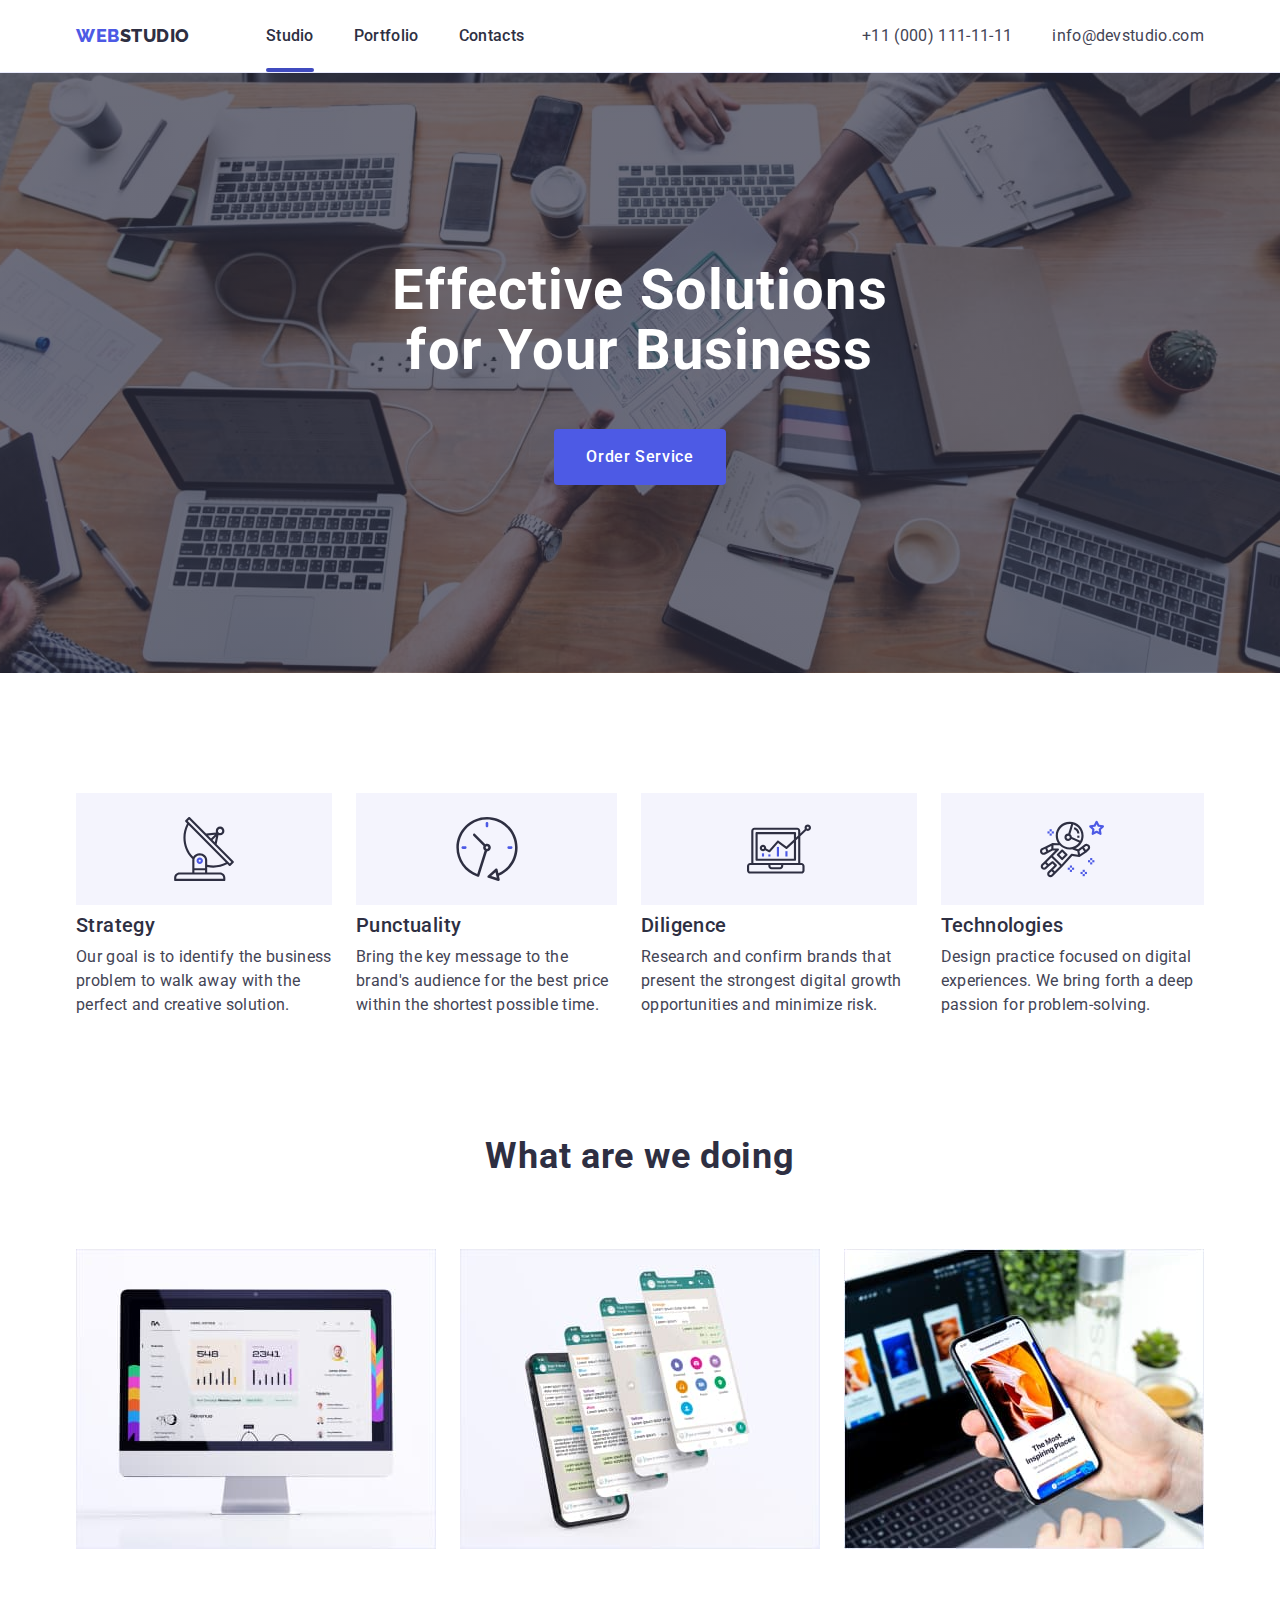
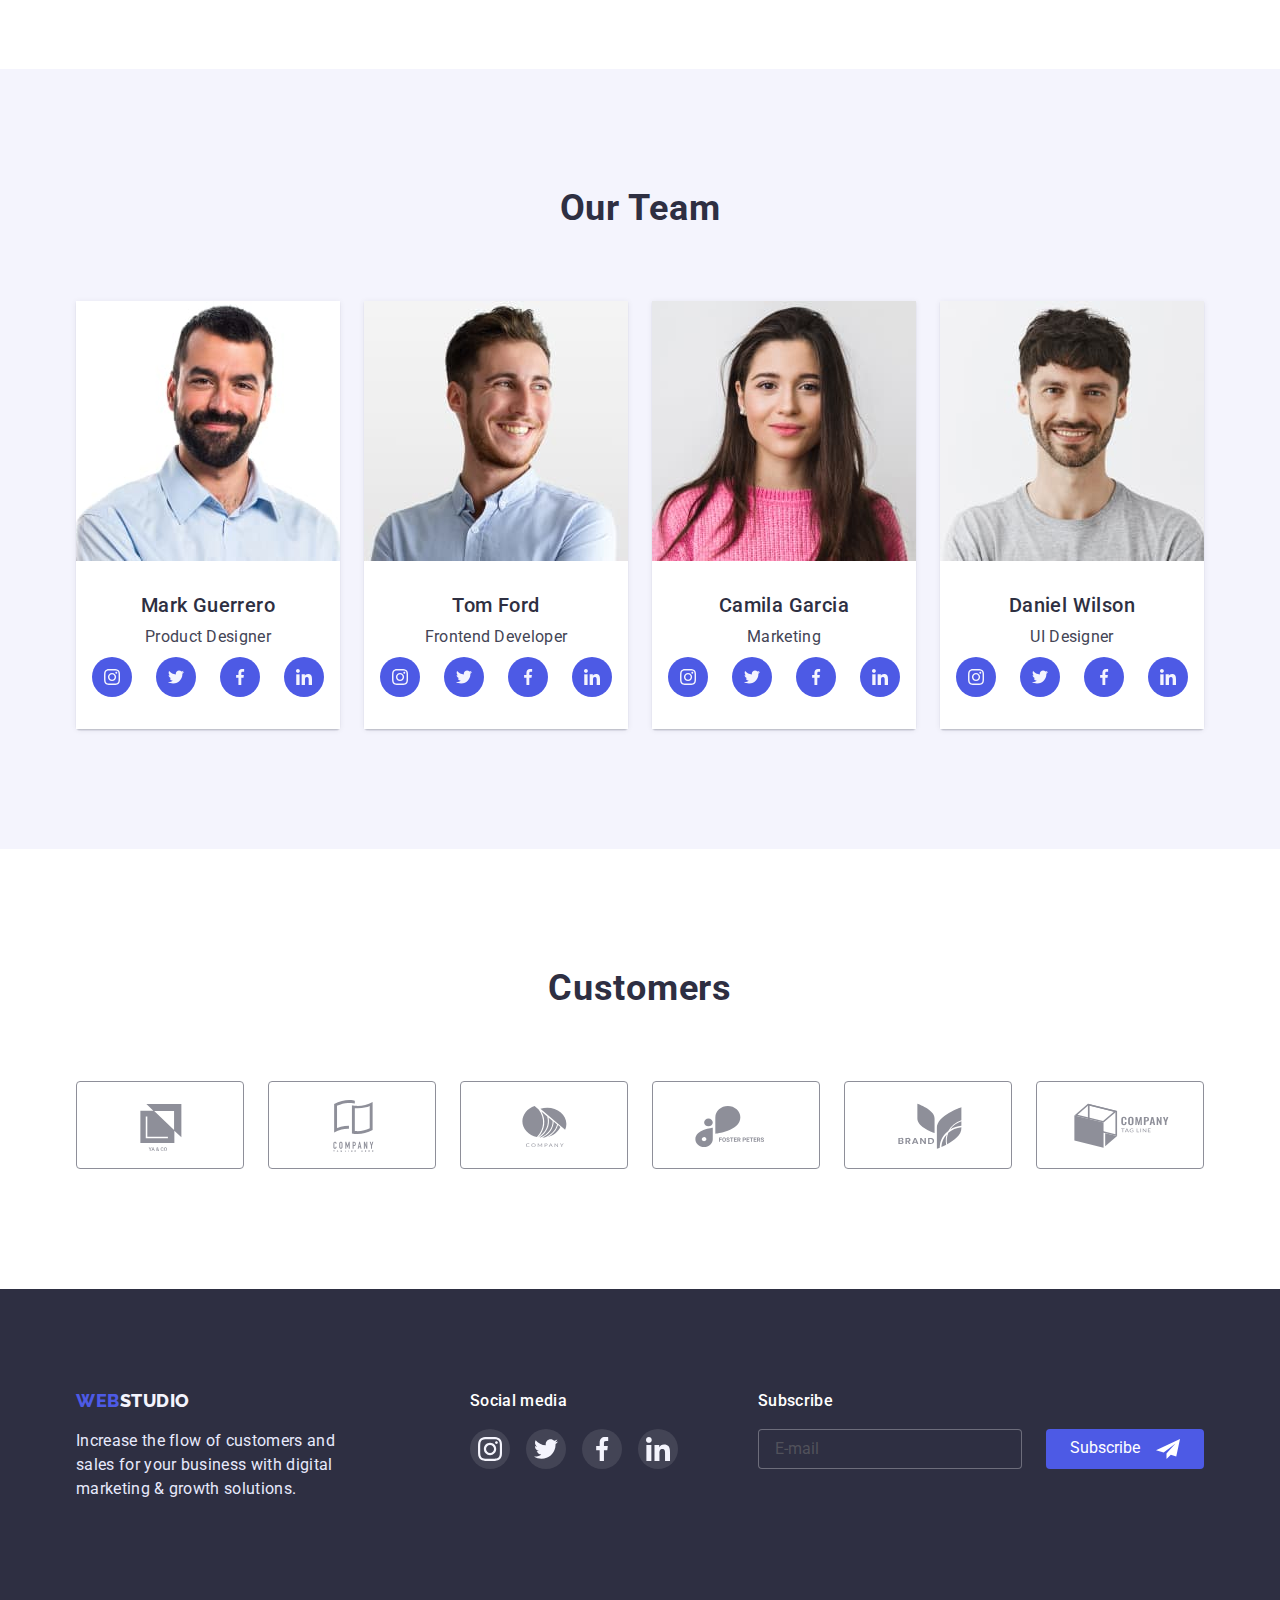
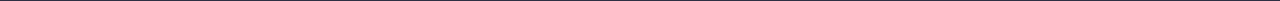
==== index.html @ 24d300fa "add all changes" ====
<!DOCTYPE html>
<html lang="en">
<head>
    <meta charset="UTF-8">
    <meta http-equiv="X-UA-Compatible" content="IE=edge">
    <meta name="viewport" content="width=device-width, initial-scale=1.0">
    <title>WebStudio</title>
    <link rel="preconnect" href="https://fonts.googleapis.com">
<link rel="preconnect" href="https://fonts.gstatic.com" crossorigin>
<link href="https://fonts.googleapis.com/css2?family=Raleway:wght@800&family=Roboto:wght@400;500;700;900&display=swap" rel="stylesheet">
<link rel="stylesheet" href="https://cdn.jsdelivr.net/npm/modern-normalize@1.1.0/modern-normalize.min.css">
<link rel="stylesheet" href="./css/style.css">

</head>
<body>
    <!-- HEADER -->
    <header class="header">
        <div class="container header-container">
            <nav class="header-nav">
                <a class="logo" href="#" target="_blank" 
                    rel="noopener noreferrer nofollow"><span class="web">WEB</span>STUDIO</a>
                <ul class="header-list list">
                    <li class="header-item">
                    <a class="header-link emphasis" href="#">Studio</a></li>
                    <li class="header-item">
                    <a class="header-link" href="./portfolio.html">Portfolio</a></li>
                <li class="header-item">
                    <a class="header-link" href="#">Contacts</a></li>
            </ul>
            </nav>
            <ul class="header-contacts">
                <li class="contacts-link"><a class="contacts" href="tel:+110001111111">+11 (000) 111-11-11</a></li>
                <li class="contacts-link"><a class="contacts" href="mailto:info@devstudio.com">info@devstudio.com</a></li>
            </ul>
        </div>
    </header>
    <!-- MAIN -->
    <main>
        <!-- SECTION 1 HERO-->
        <section class="hero studio" >
            <div class="container hero-container">
                <h1 class="hero-title">Effective Solutions for Your Business</h1>
                    <button data-modal-open class="hero-button" type="button"><span class="button-text">Order Service</span></button>
            </div>
        </section>
        <!-- SECTION 2 STRATEGY-->
        <section class="strategy studio">
            <div class="container strategy-container">
                <ul class="strategy-list list">
                    <li class="strategy-item">
                        <div class="strategy-icon">
                        <svg class="icon" width="64" height="64">
                            <use href="./images/symbol-defs.svg#icon-antenna"></use>
                        </svg>
                        </div>
                        <h3 class="strategy-title">Strategy</h3>
                        <p class="strategy-text">Our goal is to identify the business
                        problem to walk away with the perfect and creative solution.</p>
                    </li>
                    <li class="strategy-item">
                        <div class="strategy-icon">
                            <svg class="icon" width="64" height="64">
                                <use href="./images/symbol-defs.svg#icon-clock"></use>
                            </svg>
                            </div>
    
                        <h3 class="strategy-title">Punctuality</h3>
                        <p class="strategy-text">Bring the key message to the brand's audience for the best price within the shortest possible time.</p>
                    </li>
                    <li class="strategy-item">
                        <div class="strategy-icon">
                            <svg class="icon" width="64" height="64">
                                <use href="./images/symbol-defs.svg#icon-diagram"></use>
                            </svg>
                            </div>
    
                        <h3 class="strategy-title">Diligence</h3>
                        <p class="strategy-text">Research and confirm brands that present the strongest digital growth opportunities and minimize risk.</p>
                    </li>
                    <li class="strategy-item">
                        <div class="strategy-icon">
                            <svg class="icon" width="64" height="64">
                                <use href="./images/symbol-defs.svg#icon-astronaut"></use>
                            </svg>
                            </div>
    
                        <h3 class="strategy-title">Technologies</h3>
                        <p class="strategy-text">Design practice focused on digital experiences. We bring forth a deep passion for problem-solving.</p>
                    </li>
                </ul>
            </div>
        </section>
        <!-- SECTION 3 WORKS-->
        <!-- IMG - list 1, section 3, photo 1 = l1s3p1 -->
        <section class="works studio">
            <div class="container">
                <h2 class="works-title">What are we doing</h2>
                <ul class="works-list list">
                    <li class="works-item">
                        <img src="./images/l1s3p1.jpg" alt="photo" width="360" height="300">
                    </li>
                    <li class="works-item">
                        <img src="./images/l1s3p2.jpg" alt="photo" width="360" height="300">
                    </li>
                    <li class="works-item">
                        <img src="./images/l1s3p3.jpg" alt="photo" width="360" height="300">
                    </li>
                </ul>
            </div>
        </section>
        <!-- SECTION 4 TEAM-->
        <section class="team studio">
            <div class="container">
                <h2 class="team-title">Our Team</h2>
                <ul class="team-list list">
                    <li class="team-item">
                        <img src="./images/l1s4p1.jpg" alt="photo" width="264" height="260">
                        <div class="team-name">
                        <h3 class="team-subtitle">Mark Guerrero</h3>
                        <p class="team-text">Product Designer</p>
                        <ul class="team-soc-list list">
                            <li class="team-soc-item">
                                <a href="#" class="team-soc-link link">
                                    <svg class="team-soc-icon" width="16" height="16">
                                        <use href="./images/symbol-defs.svg#icon-instagram"></use>
                                    </svg>
                                </a>
                            </li>
                            <li class="team-soc-item">
                                <a href="#" class="team-soc-link link">
                                    <svg class="team-soc-icon" width="16" height="16">
                                        <use href="./images/symbol-defs.svg#icon-twitter"></use>
                                    </svg>
                                </a>
                            </li>
                            <li class="team-soc-item">
                                <a href="#" class="team-soc-link link">
                                    <svg class="team-soc-icon" width="16" height="16">
                                        <use href="./images/symbol-defs.svg#icon-facebook"></use>
                                    </svg>
                                </a>
                            </li>
                            <li class="team-soc-item">
                                <a href="#" class="team-soc-link link">
                                    <svg class="team-soc-icon" width="16" height="16">
                                        <use href="./images/symbol-defs.svg#icon-linkedin"></use>
                                    </svg>
                                </a>
                            </li>
                        </ul>
                    </div>
                    </li>
                    <li class="team-item">
                        <img src="./images/l1s4p2.jpg" alt="photo" width="264" height="260">
                        <div class="team-name">
                        <h3 class="team-subtitle">Tom Ford</h3>
                        <p class="team-text">Frontend Developer</p>
                        <ul class="team-soc-list list">
                            <li class="team-soc-item">
                                <a href="#" class="team-soc-link link">
                                    <svg class="team-soc-icon" width="16" height="16">
                                        <use href="./images/symbol-defs.svg#icon-instagram"></use>
                                    </svg>
                                </a>
                            </li>
                            <li class="team-soc-item">
                                <a href="#" class="team-soc-link link">
                                    <svg class="team-soc-icon" width="16" height="16">
                                        <use href="./images/symbol-defs.svg#icon-twitter"></use>
                                    </svg>
                                </a>
                            </li>
                            <li class="team-soc-item">
                                <a href="#" class="team-soc-link link">
                                    <svg class="team-soc-icon" width="16" height="16">
                                        <use href="./images/symbol-defs.svg#icon-facebook"></use>
                                    </svg>
                                </a>
                            </li>
                            <li class="team-soc-item">
                                <a href="#" class="team-soc-link link">
                                    <svg class="team-soc-icon" width="16" height="16">
                                        <use href="./images/symbol-defs.svg#icon-linkedin"></use>
                                    </svg>
                                </a>
                            </li>
                        </ul>
                    </div>
                    </li>
                    <li class="team-item">
                        <img src="./images/l1s4p3.jpg" alt="photo" width="264" height="260">
                        <div class="team-name">
                        <h3 class="team-subtitle">Camila Garcia</h3>
                        <p class="team-text">Marketing</p>
                        <ul class="team-soc-list list">
                            <li class="team-soc-item">
                                <a href="#" class="team-soc-link link">
                                    <svg class="team-soc-icon" width="16" height="16">
                                        <use href="./images/symbol-defs.svg#icon-instagram"></use>
                                    </svg>
                                </a>
                            </li>
                            <li class="team-soc-item">
                                <a href="#" class="team-soc-link link">
                                    <svg class="team-soc-icon" width="16" height="16">
                                        <use href="./images/symbol-defs.svg#icon-twitter"></use>
                                    </svg>
                                </a>
                            </li>
                            <li class="team-soc-item">
                                <a href="#" class="team-soc-link link">
                                    <svg class="team-soc-icon" width="16" height="16">
                                        <use href="./images/symbol-defs.svg#icon-facebook"></use>
                                    </svg>
                                </a>
                            </li>
                            <li class="team-soc-item">
                                <a href="#" class="team-soc-link link">
                                    <svg class="team-soc-icon" width="16" height="16">
                                        <use href="./images/symbol-defs.svg#icon-linkedin"></use>
                                    </svg>
                                </a>
                            </li>
                        </ul>
                    </div>
                    </li>
                    <li class="team-item">
                        <img src="./images/l1s4p4.jpg" alt="photo" width="264" height="260">
                        <div class="team-name">
                        <h3 class="team-subtitle">Daniel Wilson</h3>
                        <p class="team-text">UI Designer</p>
                        <ul class="team-soc-list list">
                            <li class="team-soc-item">
                                <a href="#" class="team-soc-link link">
                                    <svg class="team-soc-icon" width="16" height="16">
                                        <use href="./images/symbol-defs.svg#icon-instagram"></use>
                                    </svg>
                                </a>
                            </li>
                            <li class="team-soc-item">
                                <a href="#" class="team-soc-link link">
                                    <svg class="team-soc-icon" width="16" height="16">
                                        <use href="./images/symbol-defs.svg#icon-twitter"></use>
                                    </svg>
                                </a>
                            </li>
                            <li class="team-soc-item">
                                <a href="#" class="team-soc-link link">
                                    <svg class="team-soc-icon" width="16" height="16">
                                        <use href="./images/symbol-defs.svg#icon-facebook"></use>
                                    </svg>
                                </a>
                            </li>
                            <li class="team-soc-item">
                                <a href="#" class="team-soc-link link">
                                    <svg class="team-soc-icon" width="16" height="16">
                                        <use href="./images/symbol-defs.svg#icon-linkedin"></use>
                                    </svg>
                                </a>
                            </li>
                        </ul>
                    </div>
                    </li>
                </ul>
            </div>
        </section>
        <!-- SECTION 4 CUSTOMERS-->
        <section class="customers">
            <div class="container">
                <h2 class="customers-title">Customers</h2>
                <ul class="customers-list list">
                    <li class="customers-item">
                        <a class="customers-link" href="#">
                            <svg class="customers-icon" width="104" height="56">
                                <use href="./images/symbol-defs.svg#icon-Logo1"></use>
                            </svg>
                        </a>
                    </li>
                    <li class="customers-item">
                        <a class="customers-link" href="#">
                            <svg class="customers-icon" width="104" height="56">
                                <use href="./images/symbol-defs.svg#icon-Logo2"></use>
                            </svg>
                        </a>
                    </li>
                    <li class="customers-item">
                        <a class="customers-link" href="#">
                            <svg class="customers-icon" width="104" height="56">
                                <use href="./images/symbol-defs.svg#icon-Logo3"></use>
                            </svg>
                        </a>
                    </li>
                    <li class="customers-item">
                        <a class="customers-link" href="#">
                            <svg class="customers-icon" width="104" height="56">
                                <use href="./images/symbol-defs.svg#icon-Logo4"></use>
                            </svg>
                        </a>
                    </li>
                    <li class="customers-item">
                        <a class="customers-link" href="#">
                            <svg class="customers-icon" width="104" height="56">
                                <use href="./images/symbol-defs.svg#icon-Logo5"></use>
                            </svg>
                        </a>
                    </li>
                    <li class="customers-item">
                        <a class="customers-link" href="#">
                            <svg class="customers-icon" width="104" height="56">
                                <use href="./images/symbol-defs.svg#icon-Logo6"></use>
                            </svg>
                        </a>
                    </li>
                </ul>
            </div>
        </section>
    </main>
    <!-- FOOTER -->
    <footer class="footer">
        <div class="container footer-container">
            <div class=" footer-container-logo">
                <a class="footer-logo" href="#" target="_blank"><span class="web">WEB</span><span class="footer-studio">STUDIO</span></a>
                <p class="footer-text" >Increase the flow of customers and sales for your business with digital marketing & growth solutions.</p>
            </div>
            <div class=" footer-soc">
                <p class="footer-aftertitle">Social media</p>
                <ul class="footer-soc-list list">
                    <li class="footer-soc-item">
                        <a href="#" class="footer-soc-link link">
                            <svg class="footer-soc-icon" width="24" height="24">
                                <use href="./images/symbol-defs.svg#icon-instagram"></use>
                            </svg>
                        </a>
                    </li>
                    <li class="footer-soc-item">
                        <a href="#" class="footer-soc-link link">
                            <svg class="footer-soc-icon" width="24" height="24">
                                <use href="./images/symbol-defs.svg#icon-twitter"></use>
                            </svg>
                        </a>
                    </li>
                    <li class="footer-soc-item">
                        <a href="#" class="footer-soc-link link">
                            <svg class="footer-soc-icon" width="24" height="24">
                                <use href="./images/symbol-defs.svg#icon-facebook"></use>
                            </svg>
                        </a>
                    </li>
                    <li class="footer-soc-item">
                        <a href="#" class="footer-soc-link link">
                            <svg class="footer-soc-icon" width="24" height="24">
                                <use href="./images/symbol-defs.svg#icon-linkedin"></use>
                            </svg>
                        </a>
                    </li>
                </ul>
            </div>
            <div class="footer-subscribe">
                <p class="subscribe-aftertitle">Subscribe</p>
                <form class="footer-form">
                        <input 
                        type="subscribe"
                        class="input-subscribe" 
                        name="subscribe"
                        id="subscribe"
                        placeholder="E-mail"
                        aria-label="email"
                        required>
                        <button class="button-subscribe button" type="submit">Subscribe</button>    
                </form>
            </div>
        </div>
    </footer>
         <!-- MODAL WINDOW -->
    <div class="backdrop is-hidden" data-modal>
        <div class="modal">
            <button data-modal-close class="modal-button" type="button">
                    <svg class="modal-icon" width="8" height="8">
                        <use href="./images/symbol-defs.svg#icon-Vector"></use>
                    </svg>
            </button>
            <p class="modal-title">Leave your contacts and we will call you back</p>
            <form class="modal-form" action="#">
                <div class="modal-field">
                    <label class="label" for="name">Name</label>
                    <div class="modal-input-wrap">
                        <input 
                        type="name" 
                        class="modal-input" 
                        name="name"
                        id="name"
                        placeholder="Enter name"
                        required
                        >
                        <svg class="modal-input-icon" width="18" height="18">
                            <use href="./images/symbol-defs.svg#icon-person"></use>
                        </svg>
                    </div>
                </div>
                <div class="modal-field">
                    <label class="label" for="tel">Phone</label>
                    <div class="modal-input-wrap">
                        <input 
                        type="tel" 
                        class="modal-input" 
                        name="tel"
                        id="tel"
                        placeholder="Enter phone"
                        required
                        >
                        <svg class="modal-input-icon" width="18" height="24">
                            <use href="./images/symbol-defs.svg#icon-phone"></use>
                        </svg>
                    </div>
                </div>
                <div class="modal-field"> 
                    <label class="label" for="email">Email</label>
                    <div class="modal-input-wrap">
                        <input 
                        type="email" 
                        class="modal-input" 
                        name="email"
                        id="email"
                        placeholder="Enter email"
                        required
                        >
                        <svg class="modal-input-icon" width="18" height="24">
                            <use href="./images/symbol-defs.svg#icon-email"></use>
                        </svg>
                    </div>
                </div>
                <div class="modal-field">
                    <label class="label" for="comment">Comment</label>
                    <textarea 
                    name="comment" 
                    id="comment"
                    class="comment"
                    placeholder="Text input"></textarea>
                </div>
                <div class="modal-checkbox">
                    <input 
                    class="input-checkbox visually-hidden"
                    type="checkbox"
                    class="checkbox"
                    name="checkbox"
                    id="checkbox"
                    required
                    >
                    <label class="label-checkbox" for="checkbox">I accept the terms and conditions of the</label>
                    <a class="link-checkbox" href="#">Privacy Policy</a>
                </div>
                <div class="modal-submit">
                    <button type="submit" class="modal-submit-button button">Send</button>
                </div>
            </form>
        </div>
    </div>
    <script src="./js/modal.js"></script>
</body>
</html>
---- css/style.css ----
body {
    font-family: 'Roboto', sans-serif;
    color: #434455;
    background: #FFFFFF;
}
.visually-hidden {
    position: absolute;
    width: 1px;
    height: 1px;
    margin: -1px;
    border: 0;
    padding: 0;
    white-space: nowrap;
    clip-path: inset(100%);
    clip: rect(0 0 0 0);
    overflow: hidden;
}
.list {
    list-style: none;
}
:root {
    --main-title-color: #2E2F42;
    --main-text-color: #434455;
    --galery-button-color: #F4F4FD;
}
p,h1,h2,h3 {
    margin: 0;
}
ul {
    margin: 0;
    padding-left: 0;
}
address {
    font-style: normal;
}
button {
    cursor: pointer;
}
a {
    display: block;
}
img {
    display: block;
}
.container {
    width: 1158px;
    max-width: 1440px;
    padding-left: 15px;
    padding-right: 15px;
    margin: 0 auto;
}
.studio {
    padding-top: 120px;
    padding-bottom: 120px;
}
/* --------------------HEADER-------------------- */
  .header {
    border-bottom: 1px solid #E7E9FC;
}
.header-container {
    width: 1158px;
    display: flex;
    align-items: center;
}
.header-nav {
    display: flex;
}
.logo {
    font-family: 'Raleway', sans-serif;
    font-style: normal;
    font-weight: 800;
    font-size: 18px;
    line-height: 1.33;
    letter-spacing: 0.03em;
    color: #2E2F42;
    text-decoration: none;
    margin-right: 76px;
    padding-top: 24px;
    padding-bottom: 24px;
}
.web {
    color: #4D5AE5;
}
.header-list {
    display: flex;
    gap: 40px;
}
.header-item {
    font-weight: 500;
    font-size: 16px;
    line-height: 1.5;
    letter-spacing: 0.02em;
    color: #2E2F42;
}
.header-link {
    display: block;
    padding-top: 24px;
    padding-bottom: 24px;
    font-weight: 500;
    font-size: 16px;
    line-height: 1.5;
    letter-spacing: 0.02em;
    color: #2E2F42;
    text-decoration: none;
    transition-duration: 250ms;
    transition-timing-function: cubic-bezier(0.4, 0, 0.2, 1);
}
.header-link:hover,
.header-link:focus {
    color: #404BBF;
}
.emphasis {
    position: relative;
}
.emphasis::after {
    content: " ";
    position: absolute;
    left: 0;
    bottom: 0;
    width: 100%;
    height: 4px;
    pointer-events: none;
    border-radius: 2px;
    background-color: #404BBF;
}
.header-contacts {
    display: flex;
    margin-left: auto;
}
.contacts-link {
    list-style: none;
    text-decoration: none;
    transition-duration: 250ms;
    transition-timing-function: cubic-bezier(0.4, 0, 0.2, 1);
}
.contacts-link:not(:last-child) {
    margin-right: 40px;
}
.contacts {
    font-size: 16px;
    line-height: 1.5;
    letter-spacing: 0.02em;
    color: #434455;
    text-decoration: none;
}
.contacts:hover,
.contacts:focus {
    color: #404BBF;
}
/* --------------------HERO-------------------- */
.hero {
    max-width: 1440px;
    margin-left: auto;
    margin-right: auto;
    padding-top: 188px;
    padding-bottom: 188px;
    background-image: linear-gradient(
        to right,
        rgba(46, 47, 66, 0.7),
        rgba(46, 47, 66, 0.7)
        ),
        url(../images/hero-img.jpg);
    background-size: cover;
    background-repeat: no-repeat;
    background-position: center;
}
.hero-container {
    text-align: center;
}
.hero-title {
    font-size: 56px;
    line-height: 1.07;
    letter-spacing: 0.02em;
    color: #FFFFFF;
    margin-bottom: 48px;
    width: 496px;
    margin-left: auto;
    margin-right: auto;
}
.hero-button {
    font-family: inherit;
    background-color: #4D5AE5;
    cursor: pointer;
    padding: 16px 32px;
    border: none;
    border-radius: 4px;
}
.hero-button:hover,
.hero-button:focus {
    background: #404BBF;
}
.button-text {
    font-family: 'Roboto', sans-serif;
    font-weight: 500;
    font-size: 16px;
    line-height: 1.5;
    letter-spacing: 0.04em;
    color: #FFFFFF;
}
/* --------------------STRATEGY-------------------- */
.strategy {
}
.strategy-container {
    display: flex;
}
.strategy-list {
    display: flex;
    justify-content: center;
    gap: 24px;
}
.strategy-icon {
    display: flex;
    justify-content: center;
    align-items: center;
    height: 112px;
    margin-bottom: 8px;
    background-color: var(--galery-button-color);
}
.strategy-title {
    font-weight: 500;
    font-size: 20px;
    line-height: 1.2;
    letter-spacing: 0.02em;
    color: var(--main-title-color);
}
.strategy-text {
    font-size: 16px;
    line-height: 1.5;
    letter-spacing: 0.02em;
    color: var(--main-text-color);
    margin-top: 8px;
}
/* --------------------WORKS-------------------- */
.works {
    padding-top: 0;
    padding-bottom: 120px;
}
.works-title {
    font-size: 36px;
    line-height: 1.11;
    letter-spacing: 0.02em;
    color: var(--main-title-color);
    text-align: center;
    margin-bottom: 72px;
}
.works-list {
    display: flex;
    justify-content: center;
    gap: 24px;
}
.works-item {
}
/* --------------------TEAM-------------------- */
.team {
    padding-top: 120px;
    padding-bottom: 120px;
    background: #F4F4FD;
}
.team-title {
    font-size: 36px;
    line-height: 1.11;
    letter-spacing: 0.02em;
    text-transform: capitalize;
    color: var(--main-title-color);
    text-align: center;
    margin-bottom: 72px;
}
.team-list {
    display: flex;
    justify-content: center;
    gap: 24px;
}
.team-item {
    border-radius: 0px 0px 4px 4px;
    box-shadow: 0px 1px 6px rgba(46, 47, 66, 0.08),
     0px 1px 1px rgba(46, 47, 66, 0.16),
      0px 2px 1px rgba(46, 47, 66, 0.08);
}
.team-subtitle {
    font-weight: 500;
    font-size: 20px;
    line-height: 1.2;
    letter-spacing: 0.02em;
    margin-bottom: 8px;
    color: var(--main-title-color);
}
.team-text {
    font-size: 16px;
    line-height: 1.5;
    letter-spacing: 0.02em;
    color: var(--main-text-color);
    margin-bottom: 8px;
}
.team-name {
    text-align: center;
    padding-top: 32px;
    padding-bottom: 32px;
    background: #FFFFFF;
}
.team-soc-list {
    display: flex;
    justify-content: center;
    gap: 24px;
}
.team-soc-item {
    width: 40px;
    height: 40px;
}
.team-soc-link {
    width: 100%;
    height: 100%;
    border-radius: 50%;
    display: flex;
    justify-content: center;
    align-items: center;
    background: #4D5AE5;
    transition-duration: 250ms;
    transition-timing-function: cubic-bezier(0.4, 0, 0.2, 1);
}
.team-soc-link:hover,
.team-soc-link:focus {
    background-color: #404BBF;
}
.team-soc-icon {
    fill: #F4F4FD;
}
/* --------------------CUSTOMERS-------------------- */
.customers {
    padding-top: 120px;
    padding-bottom: 120px;
}
.customers-title {
    font-weight: 700;
    font-size: 36px;
    line-height: 1.11;
    text-align: center;
    letter-spacing: 0.02em;
    text-transform: capitalize;
    margin-bottom: 72px;
    color: var(--main-title-color);
}
.customers-list {
    display: flex;
    gap: 24px;
}
.customers-item {
    width: 168px;
    height: 88px;
    border-radius: 4px;
    border: 1px solid #8E8F99;
}
.customers-item:hover,
.customers-item:focus {
    border-color: #404BBF;
}
.customers-link {
    display: flex;
    justify-content: center;
    align-items: center;
    width: 100%;
    height: 100%;
    fill: #8E8F99;
    transition-duration: 250ms;
    transition-timing-function: cubic-bezier(0.4, 0, 0.2, 1);
}
.customers-link:hover,
.customers-link:focus {
    fill: #404BBF;
}
.customers-icon {
}
/* --------------------GALERY-------------------- */
.galery {
    padding-top: 96px;
    padding-bottom: 120px;
}
.galery-list-button {
    display: flex;
    justify-content: center;
    width: 1128px;
    gap: 24px;
    margin-bottom: 72px;
}
.galery-button {
    background: var(--galery-button-color);
    cursor: pointer;
    border: none;
    border-radius: 4px;
    border: 1px solid #E7E9FC;
}
.galery-button {
    font-family: inherit;
    font-weight: 500;
    font-size: 16px;
    line-height: 1.5;
    letter-spacing: 0.04em;
    padding: 12px 24px;
    color: #4D5AE5;
}
.galery-button:focus,
.galery-button:hover {
    color: #FFFFFF;
    background-color: #404BBF;
}
.galery-button:hover,
.galery-button:focus {
    box-shadow: 0px 3px 1px rgba(0, 0, 0, 0.1),
     0px 2px 1px rgba(0, 0, 0, 0.08),
      0px 2px 2px rgba(0, 0, 0, 0.12);
}
.galery-list-img {
    display: flex;
    flex-wrap: wrap;
    gap: 48px 24px;
}
.galery-list-img .galery-item {
    width: 360px;
}
.galery-item:hover .galery-cover-text{
transform: translateY(0);
}
.galery-cover-wrap {
    position: relative;
    overflow: hidden;
}
.galery-cover-text {   
    position: absolute;
    top: 0;
    padding: 32px;
    font-size: 16px;
    line-height: 1.5;
    font-weight: 400;
    letter-spacing: 0.02em;
    height: 100%;
    color: #F4F4FD;
    background-color: #4D5AE5;
    transform: translateY(100%);
    transition: 250ms cubic-bezier(0.4, 0, 0.2, 1);
}
.galery-title {
    font-weight: 500;
    font-size: 20px;
    line-height: 1.2;
    letter-spacing: 0.02em;
    margin-bottom: 8px;
    color: var(--main-title-color);
}
.our-services{
    background: #FFFFFF;
    padding-top: 32px;
    padding-bottom: 32px;
    padding-left: 16px;
    border: 1px solid #E7E9FC;
}
.galery-text {
    font-size: 16px;
    line-height: 1.5;
    letter-spacing: 0.02em;
    color: var(--main-text-color);
}
.galery-link {
    text-decoration: none;
}
.galery-link:hover,
.galery-link:focus {
    box-shadow: 0px 1px 6px rgba(46, 47, 66, 0.08);
}
/* --------------------FOOTER-------------------- */
.footer {
    padding-top: 100px;
    padding-bottom: 100px;
    background-color: #2E2F42;
    gap: 120px;
}
.footer-container {
    display: flex;
}
.footer-container-logo {
    display: block;
    width: 584px;
    margin-right: 100px;
    padding-left: 0;
}
.footer-soc {
    margin-right: 80px;
    display: block;
    justify-content: start;
}
.footer-logo {
    font-family: 'Raleway', sans-serif;
    font-style: normal;
    font-weight: 800;
    font-size: 18px;
    line-height: 1.33;
    letter-spacing: 0.03em;
    color: #2E2F42;
    text-decoration: none;
    margin-bottom: 16px;
}
.footer-studio {
    color: #F4F4FD;
}
.footer-text {
    font-size: 16px;
    line-height: 1.5;
    letter-spacing: 0.02em;
    color: #E7E9FC;
    width: 264px;
}
.footer-subscribe {
}
.footer-aftertitle {
    font-weight: 500;
    font-size: 16px;
    line-height: 1.5;
    letter-spacing: 0.02em;
    margin-bottom: 16px;
    color: #FFFFFF;
}
.footer-soc-list {
    display: flex;
    gap: 16px;
}
.footer-soc-item {
    width: 40px;
    height: 40px;
}
.footer-soc-link {
    width: 100%;
    height: 100%;
    border-radius: 50%;
    display: flex;
    justify-content: center;
    align-items: center;
    margin-right: 80px;
    background:  rgba(255, 255, 255, 0.1);
    transition-duration: 250ms;
    transition-timing-function: cubic-bezier(0.4, 0, 0.2, 1);
}
.footer-soc-link:hover,
.footer-soc-link:focus {
    background-color: #31D0AA;
}
.footer-soc-icon {
    fill: #F4F4FD;
}
.subscribe-aftertitle {
    font-weight: 500;
    font-size: 16px;
    line-height: 1.5;
    letter-spacing: 0.02em;
    margin-bottom: 16px;
    color: #FFFFFF;
}
.footer-form{
    display: flex;
}
.label-subscribe {
}
.input-subscribe {
    border: 1px solid rgba(255, 255, 255, 0.3);
    /* filter: drop-shadow(0px 4px 4px rgba(0, 0, 0, 0.15)); */
    border-radius: 4px;
    background: #2E2F42;
    margin-right: 24px;
    width: 264px;
    height: 40px;
    padding-left: 16px;
    color: rgba(255, 255, 255, 0.6);
}
.button-subscribe {
    font-family: inherit;
    display: flex;
    align-items: center;
    color: #FFFFFF;
    background: #4D5AE5;
    border-radius: 4px;
    padding: 8px 24px;
    gap: 16px;
    border: none;
}
.button-subscribe::after {
    display: block;
    content: "";
    width: 24px;
    height: 24px;
    background-image: url(../images/footer-svg.svg);
    background-repeat: no-repeat;
    background-position: center;
    background-size: contain;
}
.button-subscribe:hover,
.button-subscribe:focus {
    background: #404BBF;
}
/* --------------------MODAL WONDOW-------------------- */
.backdrop {
    position: fixed;
    left: 0;
    top: 0;
    width: 100%;
    height: 100%;
    background: rgba(46, 47, 66, 0.4);
    opacity: 1;
    visibility: 250ms cubic-bezier(0.4, 0, 0.2, 1);
    transition: 250ms cubic-bezier(0.4, 0, 0.2, 1);
}
.backdrop.is-hidden {
    opacity: 0;
    pointer-events: none;
    visibility: hidden;
}
.modal {
    position: absolute;
    width: 408px;
    min-height: 576px;
    top: 50%;
    left: 50%;
    background: #FCFCFC;
    transform: translate(-50%, -50%);
    box-shadow: 0px 1px 1px rgba(0, 0, 0, 0.14), 0px 1px 3px rgba(0, 0, 0, 0.12), 0px 2px 1px rgba(0, 0, 0, 0.2);
    border-radius: 4px;
    padding-top: 72px;
    padding-right: 24px;
    padding-left: 24px;
    padding-bottom: 24px;
}
.modal-button {
    position: absolute;
    width: 24px;
    height: 24px;
    top: 24px;
    right: 24px;
    border-radius: 50%;
    border: 1px solid #8E8F99;
    display: flex;
    justify-content: center;
    align-items: center;
}
.modal-button:hover {
    background-color: #404BBF;
}
.modal-button:hover .modal-icon {
    fill: #FFFFFF;
}
.modal-icon {
}
.modal-title {
    /* margin-top: 24px; */
    margin-bottom: 16px;
    font-weight: 500;
    font-size: 16px;
    line-height: 1.5;
    text-align: center;
    letter-spacing: 0.02em;
    color: #2E2F42;
}
.modal-field {
    margin-bottom: 8px;
}
.label {
    font-weight: 400;
    font-size: 12px;
    line-height: 1.17;
    letter-spacing: 0.04em;
    color: #8E8F99;
}
.modal-input-wrap {
    position: relative;
}
.modal-input {
    width: 100%;
    height: 40px;
    border: 1px solid rgba(33, 33, 33, 0.2);
    border-radius: 4px;
    background: transparent;
    color: #000000;
    padding-left: 38px;
    transition-duration: 250ms;
    transition-timing-function: cubic-bezier(0.4, 0, 0.2, 1);
}
::placeholder {
    color: rgba(117, 117, 117, 0.5);
}
.modal-input:focus {
outline: 1px solid #404BBF;
border: none;
}
.modal-input:focus + .modal-input-icon {
    fill: #404BBF;
}
.modal-input-icon {
    position: absolute;
    left: 16px;
    top: 50%;
    transform: translateY(-50%);
    transition-duration: 250ms;
    transition-timing-function: cubic-bezier(0.4, 0, 0.2, 1);
}
.comment {
    width: 100%;
    height: 120px;
    border: 1px solid rgba(33, 33, 33, 0.2);
    border-radius: 4px;
    color: #000000;
    padding-top: 8px;
    padding-bottom: 8px;
    padding-left: 16px;
    padding-right: 16px;
    transition-duration: 250ms;
    transition-timing-function: cubic-bezier(0.4, 0, 0.2, 1);
    resize: none;
}
.modal-checkbox {
    display: flex;
    align-items: center;
    margin-bottom: 24px;
}
.label-checkbox {
    font-weight: 400;
    font-size: 12px;
    line-height: 1.17;
    letter-spacing: 0.04em;
    color: #757575;
    display: flex;
    margin-right: 8px;
}
.label-checkbox::before {
    content: "";
    width: 16px;
    height: 16px;
    border: 1.25px solid #2E2F42;
    border-radius: 2px;
    margin-right: 8px;
}
.input-checkbox:checked + .label-checkbox::before {
    background-color: #404BBF;
    border: none;
    background-image: url(../images/Vector.svg);
    background-repeat: no-repeat;
    background-position: center;
}
.input-checkbox:focus + .label-checkbox::before {
    border-color: #404BBF;
}
.link-checkbox {
    font-weight: 400;
    font-size: 12px;
    line-height: 1.17;
    letter-spacing: 0.04em;
    color: #4D5AE5;
    /* text-decoration: underline */
}
.modal-submit {
    display: flex;
    justify-content: center;
}
.modal-submit-button {
    font-family: inherit;
    cursor: pointer;
    padding: 16px 32px;
    font-weight: 500;
    font-size: 16px;
    line-height: 24px;
    color: #FFFFFF;
    background: #4D5AE5;
    border: none;
    border-radius: 4px;
    width: 169px;
    height: 56px;
    left: 635px;
    top: 584px;
    box-shadow: 0px 4px 4px rgba(0, 0, 0, 0.15);
    transition-duration: 250ms;
    transition-timing-function: cubic-bezier(0.4, 0, 0.2, 1);
}
.modal-submit-button:hover,
.modal-submit-button:focus {
    background: #404BBF;
}
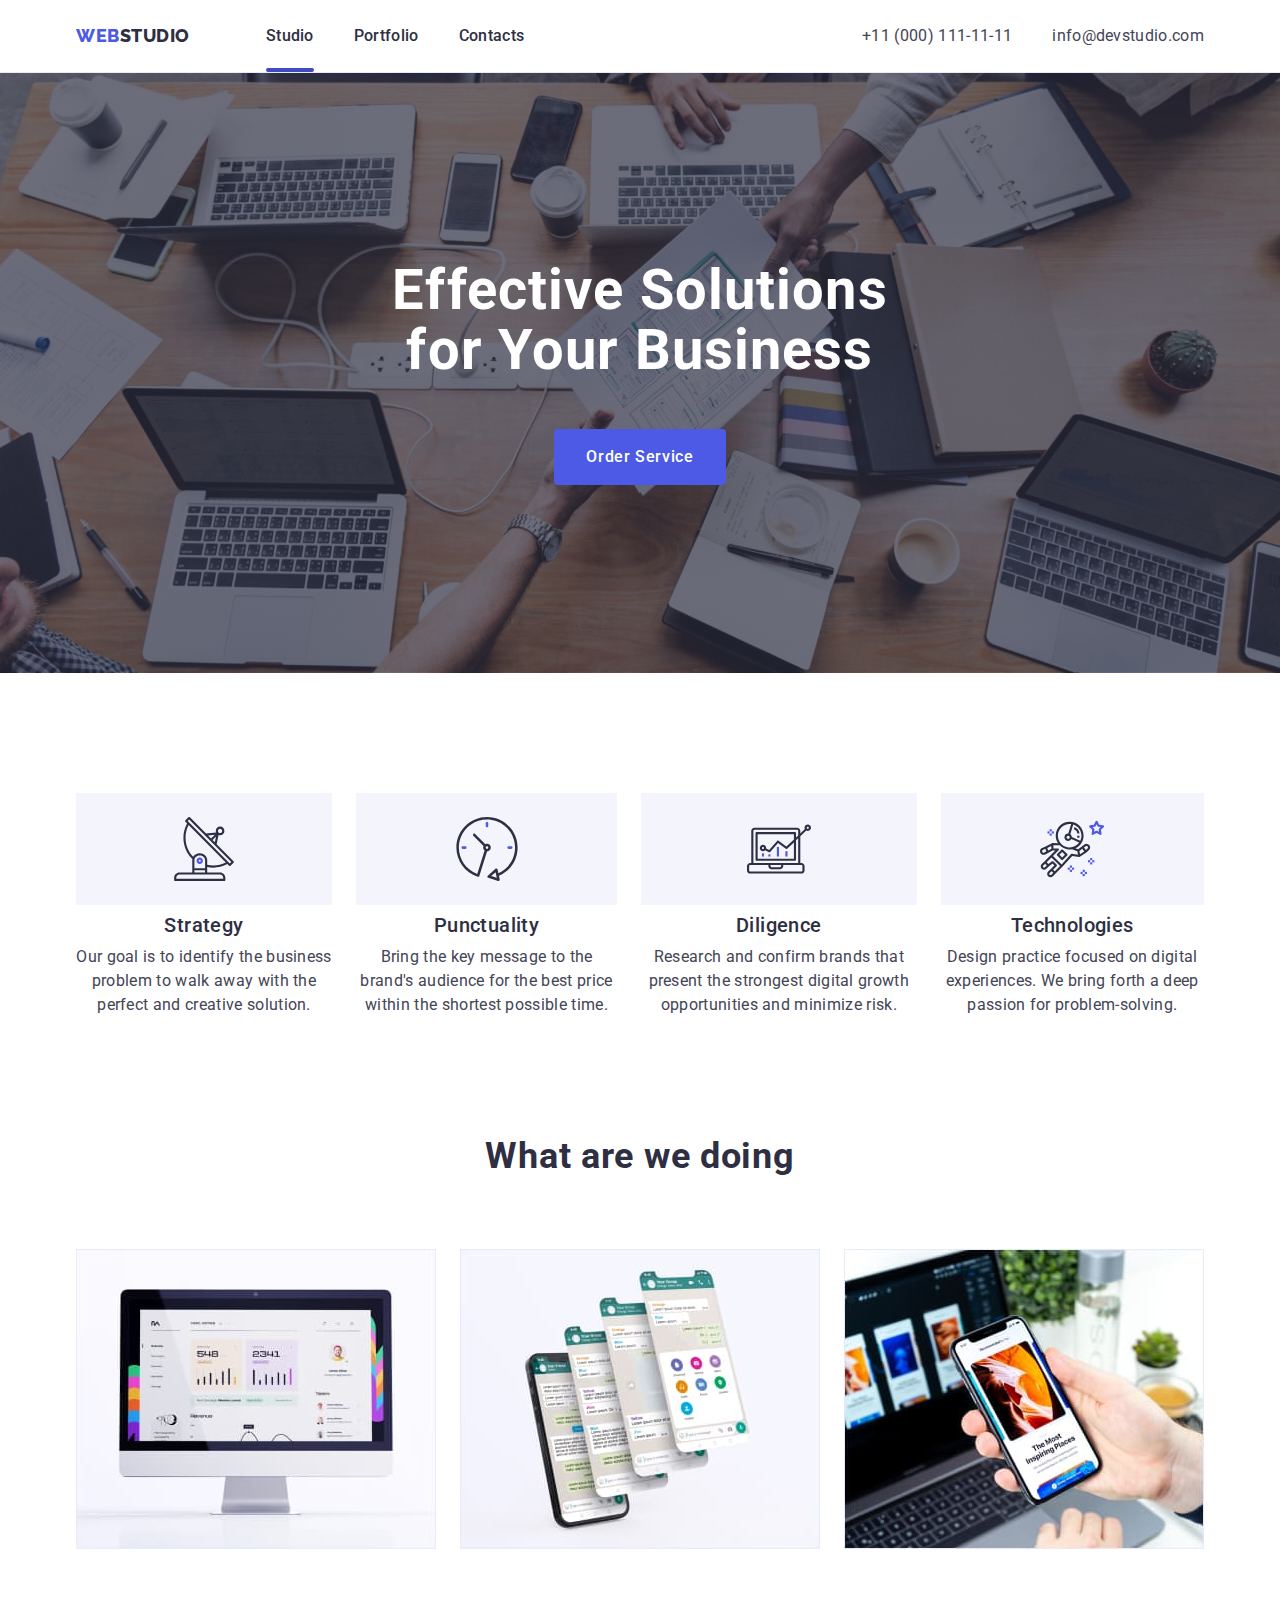
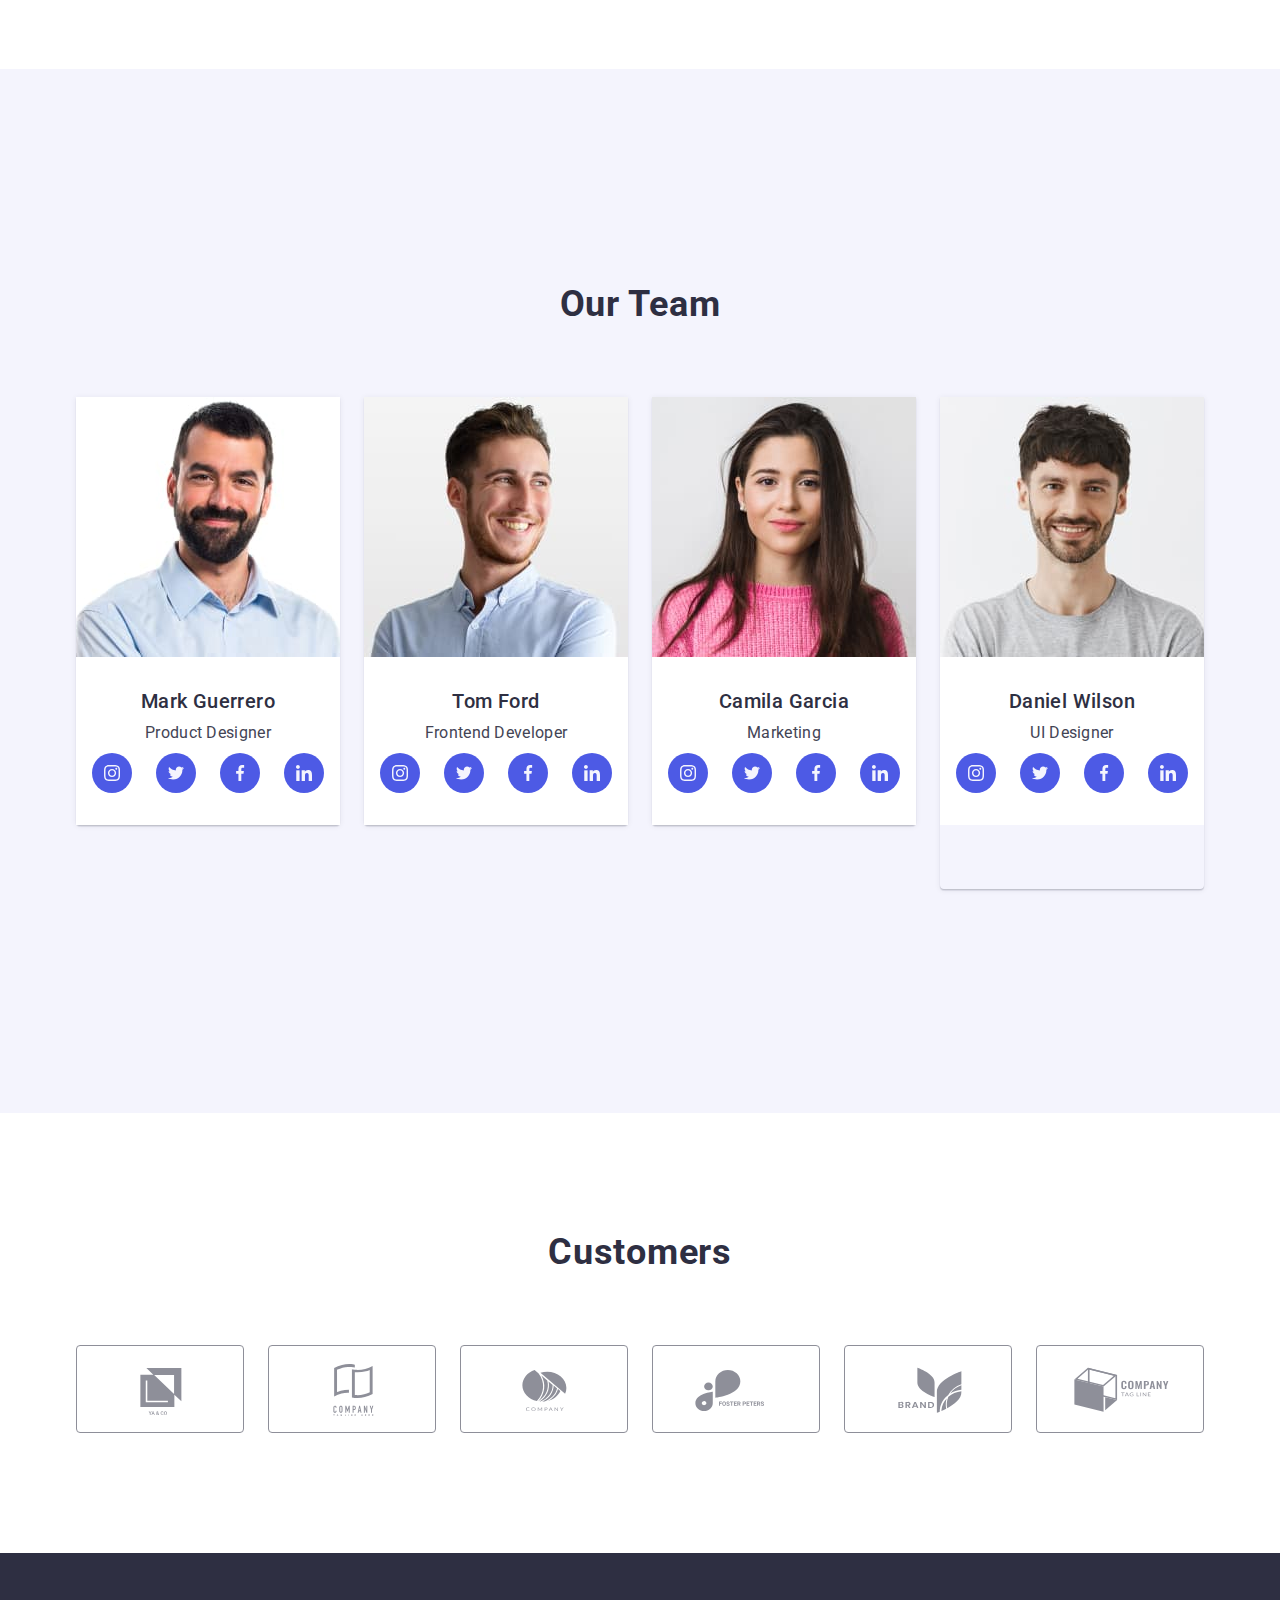
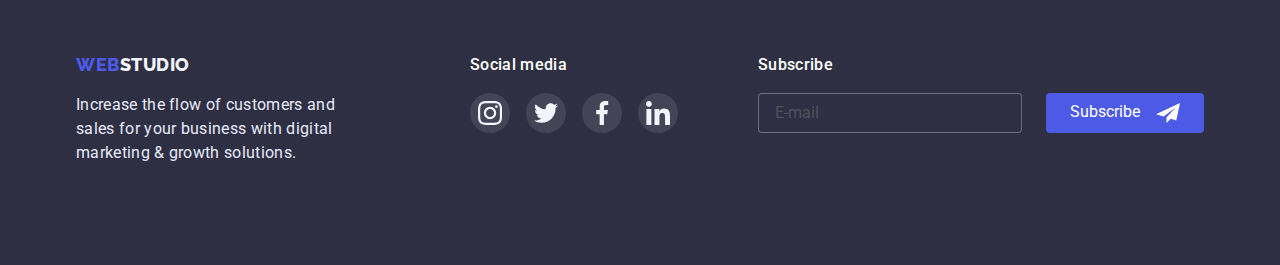
==== commit 346f77c3: "not all changes" ====
--- a/index.html
+++ b/index.html
@@ -10,6 +10,9 @@
 <link href="https://fonts.googleapis.com/css2?family=Raleway:wght@800&family=Roboto:wght@400;500;700;900&display=swap" rel="stylesheet">
 <link rel="stylesheet" href="https://cdn.jsdelivr.net/npm/modern-normalize@1.1.0/modern-normalize.min.css">
 <link rel="stylesheet" href="./css/style.css">
+<link rel="stylesheet" href="./css/mobile.css">
+<link rel="stylesheet" href="./css/tablet.css">
+<link rel="stylesheet" href="./css/desktop.css">
 
 </head>
 <body>
@@ -33,6 +36,64 @@
                 <li class="contacts-link"><a class="contacts" href="mailto:info@devstudio.com">info@devstudio.com</a></li>
             </ul>
         </div>
+        <div class="container">
+            <button type="button" class="mob-menu-open" data-menu-open>
+                <svg class="svg-open" width="32" height="22">
+                    <use href="./images/symbol-defs.svg#mob-menu-open"></use>
+                </svg>
+            </button>
+        </div>
+        <div class="mob-menu is-hidden" data-menu>
+            <div class="container">
+                <button type="button" class="mob-menu-close" data-menu-close>
+                    <svg class="svg-close" width="24" height="24">
+                        <use href="./images/symbol-defs.svg#mob-menu-close"></use>
+                    </svg>
+                </button>
+                <ul class="mob-menu-list list">
+                    <li class="mob-menu-item">
+                    <a class="mob-menu-link emphasis" href="#">Studio</a></li>
+                    <li class="mob-menu-item">
+                    <a class="mob-menu-link" href="./portfolio.html">Portfolio</a></li>
+                    <li class="mob-menu-item">
+                    <a class="mob-menu-link" href="#">Contacts</a></li>
+                </ul>
+                <ul class="mob-menu-contacts-list">
+                    <li class="contacts-link"><a class="contacts mob-menu-tel" href="tel:+110001111111">+11 (000) 111-11-11</a></li>
+                    <li class="contacts-link"><a class="contacts mob-menu-email" href="mailto:info@devstudio.com">info@devstudio.com</a></li>
+                </ul>
+                <ul class="team-soc-list list">
+                    <li class="team-soc-item">
+                        <a href="#" class="team-soc-link link">
+                            <svg class="team-soc-icon" width="16" height="16">
+                                <use href="./images/symbol-defs.svg#icon-instagram"></use>
+                            </svg>
+                        </a>
+                    </li>
+                    <li class="team-soc-item">
+                        <a href="#" class="team-soc-link link">
+                            <svg class="team-soc-icon" width="16" height="16">
+                                <use href="./images/symbol-defs.svg#icon-twitter"></use>
+                            </svg>
+                        </a>
+                    </li>
+                    <li class="team-soc-item">
+                        <a href="#" class="team-soc-link link">
+                            <svg class="team-soc-icon" width="16" height="16">
+                                <use href="./images/symbol-defs.svg#icon-facebook"></use>
+                            </svg>
+                        </a>
+                    </li>
+                    <li class="team-soc-item">
+                        <a href="#" class="team-soc-link link">
+                            <svg class="team-soc-icon" width="16" height="16">
+                                <use href="./images/symbol-defs.svg#icon-linkedin"></use>
+                            </svg>
+                        </a>
+                    </li>
+                </ul>    
+            </div>
+        </div>
     </header>
     <!-- MAIN -->
     <main>
@@ -97,24 +158,32 @@
                 <h2 class="works-title">What are we doing</h2>
                 <ul class="works-list list">
                     <li class="works-item">
-                        <img src="./images/l1s3p1.jpg" alt="photo" width="360" height="300">
+                        <img 
+                        srcset="./images/l1s3p1.jpg 1x, ./images/l1s3p12x.jpg 2x" 
+                        src="./images/l1s3p1.jpg" alt="photo" width="360" height="300">
                     </li>
                     <li class="works-item">
-                        <img src="./images/l1s3p2.jpg" alt="photo" width="360" height="300">
+                        <img 
+                        srcset="./images/l1s3p2.jpg 1x, ./images/l1s3p22x.jpg 2x" 
+                        src="./images/l1s3p2.jpg" alt="photo" width="360" height="300">
                     </li>
                     <li class="works-item">
-                        <img src="./images/l1s3p3.jpg" alt="photo" width="360" height="300">
+                        <img 
+                        srcset="./images/l1s3p3.jpg 1x, ./images/l1s3p32x.jpg 2x" 
+                        src="./images/l1s3p3.jpg" alt="photo" width="360" height="300">
                     </li>
                 </ul>
             </div>
         </section>
         <!-- SECTION 4 TEAM-->
         <section class="team studio">
-            <div class="container">
+            <div class="container team-container">
                 <h2 class="team-title">Our Team</h2>
                 <ul class="team-list list">
                     <li class="team-item">
-                        <img src="./images/l1s4p1.jpg" alt="photo" width="264" height="260">
+                        <img
+                        srcset="./images/l1s4p1.jpg 1x, ./images/l1s4p12x.jpg 2x" 
+                        src="./images/l1s4p1.jpg" alt="photo" width="264" height="260">
                         <div class="team-name">
                         <h3 class="team-subtitle">Mark Guerrero</h3>
                         <p class="team-text">Product Designer</p>
@@ -151,7 +220,9 @@
                     </div>
                     </li>
                     <li class="team-item">
-                        <img src="./images/l1s4p2.jpg" alt="photo" width="264" height="260">
+                        <img
+                        srcset="./images/l1s4p2.jpg 1x, ./images/l1s4p22x.jpg 2x" 
+                        src="./images/l1s4p2.jpg" alt="photo" width="264" height="260">
                         <div class="team-name">
                         <h3 class="team-subtitle">Tom Ford</h3>
                         <p class="team-text">Frontend Developer</p>
@@ -188,7 +259,9 @@
                     </div>
                     </li>
                     <li class="team-item">
-                        <img src="./images/l1s4p3.jpg" alt="photo" width="264" height="260">
+                        <img 
+                        srcset="./images/l1s4p3.jpg 1x, ./images/l1s4p32x.jpg 2x" 
+                        src="./images/l1s4p3.jpg" alt="photo" width="264" height="260">
                         <div class="team-name">
                         <h3 class="team-subtitle">Camila Garcia</h3>
                         <p class="team-text">Marketing</p>
@@ -225,7 +298,9 @@
                     </div>
                     </li>
                     <li class="team-item">
-                        <img src="./images/l1s4p4.jpg" alt="photo" width="264" height="260">
+                        <img 
+                        srcset="./images/l1s4p4.jpg 1x, ./images/l1s4p42x.jpg 2x" 
+                        src="./images/l1s4p4.jpg" alt="photo" width="264" height="260">
                         <div class="team-name">
                         <h3 class="team-subtitle">Daniel Wilson</h3>
                         <p class="team-text">UI Designer</p>
@@ -266,7 +341,7 @@
         </section>
         <!-- SECTION 4 CUSTOMERS-->
         <section class="customers">
-            <div class="container">
+            <div class="container customers-container">
                 <h2 class="customers-title">Customers</h2>
                 <ul class="customers-list list">
                     <li class="customers-item">
@@ -359,7 +434,6 @@
                 <p class="subscribe-aftertitle">Subscribe</p>
                 <form class="footer-form">
                         <input 
-                        type="subscribe"
                         class="input-subscribe" 
                         name="subscribe"
                         id="subscribe"
@@ -385,7 +459,6 @@
                     <label class="label" for="name">Name</label>
                     <div class="modal-input-wrap">
                         <input 
-                        type="name" 
                         class="modal-input" 
                         name="name"
                         id="name"
@@ -441,12 +514,11 @@
                     <input 
                     class="input-checkbox visually-hidden"
                     type="checkbox"
-                    class="checkbox"
                     name="checkbox"
-                    id="checkbox"
+                    id="checkbox1"
                     required
                     >
-                    <label class="label-checkbox" for="checkbox">I accept the terms and conditions of the</label>
+                    <label class="label-checkbox" for="checkbox1">I accept the terms and conditions of the</label>
                     <a class="link-checkbox" href="#">Privacy Policy</a>
                 </div>
                 <div class="modal-submit">
--- a/css/style.css
+++ b/css/style.css
@@ -43,8 +43,8 @@
     display: block;
 }
 .container {
+    widows: 100%;
     width: 1158px;
-    max-width: 1440px;
     padding-left: 15px;
     padding-right: 15px;
     margin: 0 auto;
@@ -82,98 +82,106 @@
     color: #4D5AE5;
 }
 .header-list {
-    display: flex;
-    gap: 40px;
-}
-.header-item {
-    font-weight: 500;
-    font-size: 16px;
-    line-height: 1.5;
+    display: none;
+}
+.header-contacts {
+    display: none;
+}
+.mob-menu-open {
+        border: none;
+        display: flex;
+        justify-content: center;
+        align-items: center;
+        background-color: #E7E9FC;
+        margin-left: auto;
+}
+.svg-open {
+    stroke: #2E2F42;
+}
+.mob-menu {
+    position: fixed;
+    top: 0%;
+    width: 100%;
+    height: 100%;
+    background-color: #fff;
+    padding: 24px;
+    border: 1px solid #000000;
+}
+.mob-menu-close {
+    display: block;
+    border-radius: 50%;
+    margin-left: auto;
+    margin-bottom: 32px;
+}
+.mob-menu-list {
+    font-weight: 700;
+    font-size: 36px;
+    line-height: 1.11;
     letter-spacing: 0.02em;
     color: #2E2F42;
-}
-.header-link {
-    display: block;
-    padding-top: 24px;
-    padding-bottom: 24px;
-    font-weight: 500;
-    font-size: 16px;
-    line-height: 1.5;
-    letter-spacing: 0.02em;
-    color: #2E2F42;
-    text-decoration: none;
-    transition-duration: 250ms;
-    transition-timing-function: cubic-bezier(0.4, 0, 0.2, 1);
-}
-.header-link:hover,
-.header-link:focus {
-    color: #404BBF;
-}
-.emphasis {
-    position: relative;
-}
-.emphasis::after {
-    content: " ";
-    position: absolute;
-    left: 0;
-    bottom: 0;
-    width: 100%;
-    height: 4px;
-    pointer-events: none;
-    border-radius: 2px;
-    background-color: #404BBF;
-}
-.header-contacts {
-    display: flex;
-    margin-left: auto;
-}
-.contacts-link {
-    list-style: none;
-    text-decoration: none;
-    transition-duration: 250ms;
-    transition-timing-function: cubic-bezier(0.4, 0, 0.2, 1);
-}
-.contacts-link:not(:last-child) {
-    margin-right: 40px;
-}
-.contacts {
-    font-size: 16px;
-    line-height: 1.5;
+    padding-bottom: 284px;
+    justify-content: center;
+    align-items: center;
+}
+.mob-menu-list:not(:last-child) {
+    margin-bottom: 40px;
+}
+.mob-menu-tel {
+    font-weight: 700;
+    font-size: 36px;
+    line-height: 1.11;
+    letter-spacing: 0.02em;
+    width: 353px;
+    margin-bottom: 40px;
+}
+.mob-menu-email {
+    font-weight: 500;
+    font-size: 20px;
+    line-height: 1.2;
     letter-spacing: 0.02em;
     color: #434455;
-    text-decoration: none;
-}
-.contacts:hover,
-.contacts:focus {
-    color: #404BBF;
+    margin-bottom: 48px;
 }
 /* --------------------HERO-------------------- */
 .hero {
     max-width: 1440px;
     margin-left: auto;
     margin-right: auto;
-    padding-top: 188px;
-    padding-bottom: 188px;
+    padding-top: 112px;
+    padding-bottom: 112px;
     background-image: linear-gradient(
         to right,
         rgba(46, 47, 66, 0.7),
         rgba(46, 47, 66, 0.7)
         ),
-        url(../images/hero-img.jpg);
+        url(../images/hero-img-mob.jpg);
     background-size: cover;
     background-repeat: no-repeat;
     background-position: center;
 }
+@media (min-device-pixel-ratio: 2),
+  (min-resolution: 192dpi),
+  (min-resolution: 2dppx) {
+  .hero {
+    background-image: linear-gradient(
+        to right,
+        rgba(46, 47, 66, 0.7),
+        rgba(46, 47, 66, 0.7)
+        ),
+        url(../images/hero-img-mob2x.jpg);
+  }
+}
 .hero-container {
     text-align: center;
 }
 .hero-title {
-    font-size: 56px;
-    line-height: 1.07;
+    font-weight: 700;
+    font-size: 36px;
+    line-height: 1.11;
     letter-spacing: 0.02em;
     color: #FFFFFF;
     margin-bottom: 48px;
-    width: 496px;
+    width: 320px;
     margin-left: auto;
     margin-right: auto;
 }
@@ -190,7 +198,6 @@
     background: #404BBF;
 }
 .button-text {
-    font-family: 'Roboto', sans-serif;
     font-weight: 500;
     font-size: 16px;
     line-height: 1.5;
@@ -201,15 +208,14 @@
 .strategy {
 }
 .strategy-container {
-    display: flex;
 }
 .strategy-list {
-    display: flex;
-    justify-content: center;
+    justify-content: center;
+    text-align: center;
     gap: 24px;
 }
 .strategy-icon {
-    display: flex;
+    display: none;
     justify-content: center;
     align-items: center;
     height: 112px;
@@ -232,29 +238,18 @@
 }
 /* --------------------WORKS-------------------- */
 .works {
-    padding-top: 0;
-    padding-bottom: 120px;
-}
-.works-title {
-    font-size: 36px;
-    line-height: 1.11;
-    letter-spacing: 0.02em;
-    color: var(--main-title-color);
-    text-align: center;
-    margin-bottom: 72px;
-}
-.works-list {
-    display: flex;
-    justify-content: center;
-    gap: 24px;
-}
-.works-item {
+    display: none;
 }
 /* --------------------TEAM-------------------- */
 .team {
-    padding-top: 120px;
-    padding-bottom: 120px;
+    /* padding-top: 120px;
+    padding-bottom: 120px; */
     background: #F4F4FD;
+}
+.team-container {
+    max-width: 294px;
+    padding-top: 96px;
+    padding-bottom: 128px;
 }
 .team-title {
     font-size: 36px;
@@ -266,8 +261,7 @@
     margin-bottom: 72px;
 }
 .team-list {
-    display: flex;
-    justify-content: center;
+    display: block;
     gap: 24px;
 }
 .team-item {
@@ -341,6 +335,7 @@
 }
 .customers-list {
     display: flex;
+    flex-wrap: wrap;
     gap: 24px;
 }
 .customers-item {
@@ -473,7 +468,7 @@
     gap: 120px;
 }
 .footer-container {
-    display: flex;
+    display: block;
 }
 .footer-container-logo {
     display: block;
@@ -559,7 +554,6 @@
 }
 .input-subscribe {
     border: 1px solid rgba(255, 255, 255, 0.3);
-    /* filter: drop-shadow(0px 4px 4px rgba(0, 0, 0, 0.15)); */
     border-radius: 4px;
     background: #2E2F42;
     margin-right: 24px;
@@ -646,7 +640,6 @@
 .modal-icon {
 }
 .modal-title {
-    /* margin-top: 24px; */
     margin-bottom: 16px;
     font-weight: 500;
     font-size: 16px;
@@ -749,7 +742,6 @@
     line-height: 1.17;
     letter-spacing: 0.04em;
     color: #4D5AE5;
-    /* text-decoration: underline */
 }
 .modal-submit {
     display: flex;
--- a/css/mobile.css
+++ b/css/mobile.css
@@ -0,0 +1,32 @@
+@media screen and (min-width: 480px) {
+    .container {
+        max-width: 480px;
+    }
+/* --------------------HEADER-------------------------- */
+/* --------------------HERO---------------------------- */
+/* --------------------STRATEGY------------------------ */
+/* --------------------WORKS--------------------------- */
+/* --------------------TEAM---------------------------- */
+    .team-container {
+        max-width: 294px;
+        padding-left: 15px;
+        padding-right: 15px;
+    }
+/* --------------------CUSTOMERS----------------------- */
+/* --------------------GALERY-------------------------- */
+/* --------------------FOOTER-------------------------- */
+/* --------------------MODAL WONDOW-------------------- */
+
+
+
+
+
+
+
+
+
+
+
+
+
+}--- a/css/tablet.css
+++ b/css/tablet.css
@@ -0,0 +1,143 @@
+@media screen and (min-width: 768px) {
+    .container {
+        max-width: 768px;
+    }
+/* --------------------HEADER-------------------------- */
+.header-list {
+    display: flex;
+    gap: 40px;
+}
+.header-item {
+    font-weight: 500;
+    font-size: 16px;
+    line-height: 1.5;
+    letter-spacing: 0.02em;
+    color: #2E2F42;
+}
+.header-link {
+    display: block;
+    padding-top: 24px;
+    padding-bottom: 24px;
+    font-weight: 500;
+    font-size: 16px;
+    line-height: 1.5;
+    letter-spacing: 0.02em;
+    color: #2E2F42;
+    text-decoration: none;
+    transition-duration: 250ms;
+    transition-timing-function: cubic-bezier(0.4, 0, 0.2, 1);
+}
+.header-link:hover,
+.header-link:focus {
+    color: #404BBF;
+}
+.emphasis {
+    position: relative;
+}
+.emphasis::after {
+    content: " ";
+    position: absolute;
+    left: 0;
+    bottom: 0;
+    width: 100%;
+    height: 4px;
+    pointer-events: none;
+    border-radius: 2px;
+    background-color: #404BBF;
+}
+.header-contacts {
+    display: block;
+    margin-left: auto;
+}
+.contacts-link {
+    list-style: none;
+    text-decoration: none;
+    transition-duration: 250ms;
+    transition-timing-function: cubic-bezier(0.4, 0, 0.2, 1);
+}
+.contacts-link:not(:last-child) {
+    margin-right: 40px;
+}
+.contacts {
+    font-size: 16px;
+    line-height: 1.5;
+    letter-spacing: 0.02em;
+    color: #434455;
+    text-decoration: none;
+}
+.contacts:hover,
+.contacts:focus {
+    color: #404BBF;
+}
+.mob-menu-open {
+    display: none;
+}
+.mob-menu {
+    display: none;
+}
+/* --------------------HERO---------------------------- */
+.hero {
+    background-image: linear-gradient(
+        to right,
+        rgba(46, 47, 66, 0.7),
+        rgba(46, 47, 66, 0.7)
+        ),
+        url(../images/hero-img-tab.jpg);
+}
+@media (min-device-pixel-ratio: 2),
+  (min-resolution: 192dpi),
+  (min-resolution: 2dppx) {
+  .hero {
+    background-image: linear-gradient(
+        to right,
+        rgba(46, 47, 66, 0.7),
+        rgba(46, 47, 66, 0.7)
+        ),
+        url(../images/hero-img-tab2x.jpg);
+    }
+}
+.hero-title {
+    font-weight: 700;
+    font-size: 56px;
+    line-height: 1.07;
+    width: 496px;
+}
+/* --------------------STRATEGY------------------------ */
+/* --------------------WORKS--------------------------- */
+/* --------------------TEAM---------------------------- */
+    .team-container {
+  
+        max-width: 582px;
+        padding-bottom: 104px;
+    }
+    .team-list {
+        display: flex;
+        flex-wrap: wrap;
+    }
+    .team-item:not(:last-child) {
+        margin-bottom: 64px;
+    }
+/* --------------------CUSTOMERS----------------------- */
+/* --------------------GALERY-------------------------- */
+/* --------------------FOOTER-------------------------- */
+.footer-container {
+    display: flex;
+    flex-wrap: wrap;
+}
+/* --------------------MODAL WONDOW-------------------- */
+
+
+
+
+
+
+
+
+
+
+
+
+
+
+
+}--- a/css/desktop.css
+++ b/css/desktop.css
@@ -0,0 +1,93 @@
+@media screen and (min-width: 1200px) {
+    .container {
+        max-width: 1158px;
+        padding-left: 15px;
+        padding-right: 15px;
+    }
+/* --------------------HEADER-------------------------- */
+    .header-contacts {
+       display: flex;
+    }
+/* --------------------HERO---------------------------- */
+.hero {
+    background-image: linear-gradient(
+        to right,
+        rgba(46, 47, 66, 0.7),
+        rgba(46, 47, 66, 0.7)
+        ),
+        url(../images/hero-img-desk.jpg);
+    padding-top: 188px;
+    padding-bottom: 188px;
+}
+@media (min-device-pixel-ratio: 2),
+  (min-resolution: 192dpi),
+  (min-resolution: 2dppx) {
+  .hero {
+    background-image: linear-gradient(
+        to right,
+        rgba(46, 47, 66, 0.7),
+        rgba(46, 47, 66, 0.7)
+        ),
+        url(../images/hero-img-desk2x.jpg);
+  }
+}
+/* --------------------STRATEGY------------------------ */
+    .strategy-container {
+        display: flex;
+    }
+    .strategy-list {
+        display: flex;
+    }
+    .strategy-icon {
+        display: flex;
+    }
+/* --------------------WORKS--------------------------- */
+    .works {
+        display: flex;
+        padding-top: 0;
+        padding-bottom: 120px;
+    }
+    .works-title {
+        font-size: 36px;
+        line-height: 1.11;
+        letter-spacing: 0.02em;
+        color: var(--main-title-color);
+        text-align: center;
+        margin-bottom: 72px;
+    }
+    .works-list {
+        display: flex;
+        justify-content: center;
+        gap: 24px;
+    }
+    .works-item {
+    }
+/* --------------------TEAM---------------------------- */
+    .team-container {
+      max-width: 1200px;
+      padding-left: 15px;
+      padding-right: 15px;
+    }
+    .team-list {
+        display: flex;
+        justify-content: center;
+        gap: 24px;
+    }
+/* --------------------CUSTOMERS----------------------- */
+/* --------------------GALERY-------------------------- */
+/* --------------------FOOTER-------------------------- */
+.footer-container {
+    flex-wrap: nowrap;
+}
+/* --------------------MODAL WONDOW-------------------- */
+
+
+
+
+
+
+
+
+
+
+}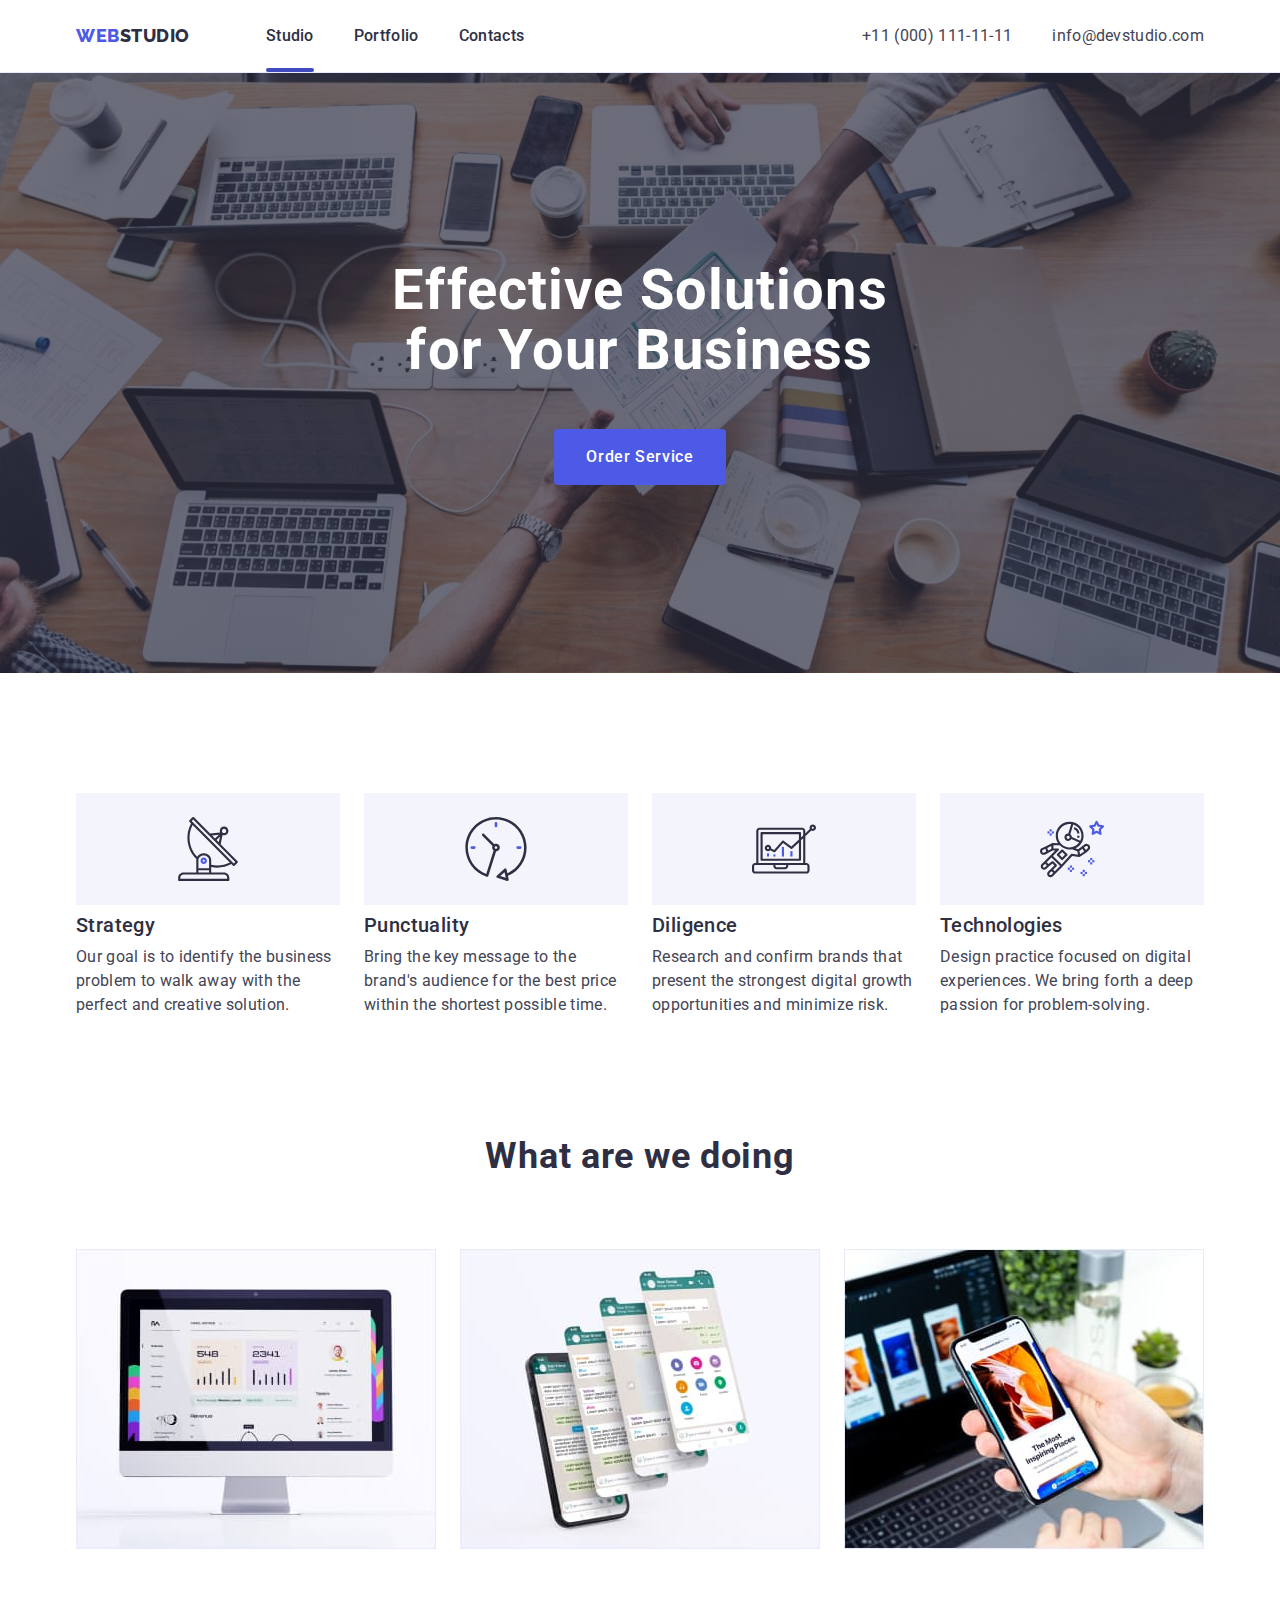
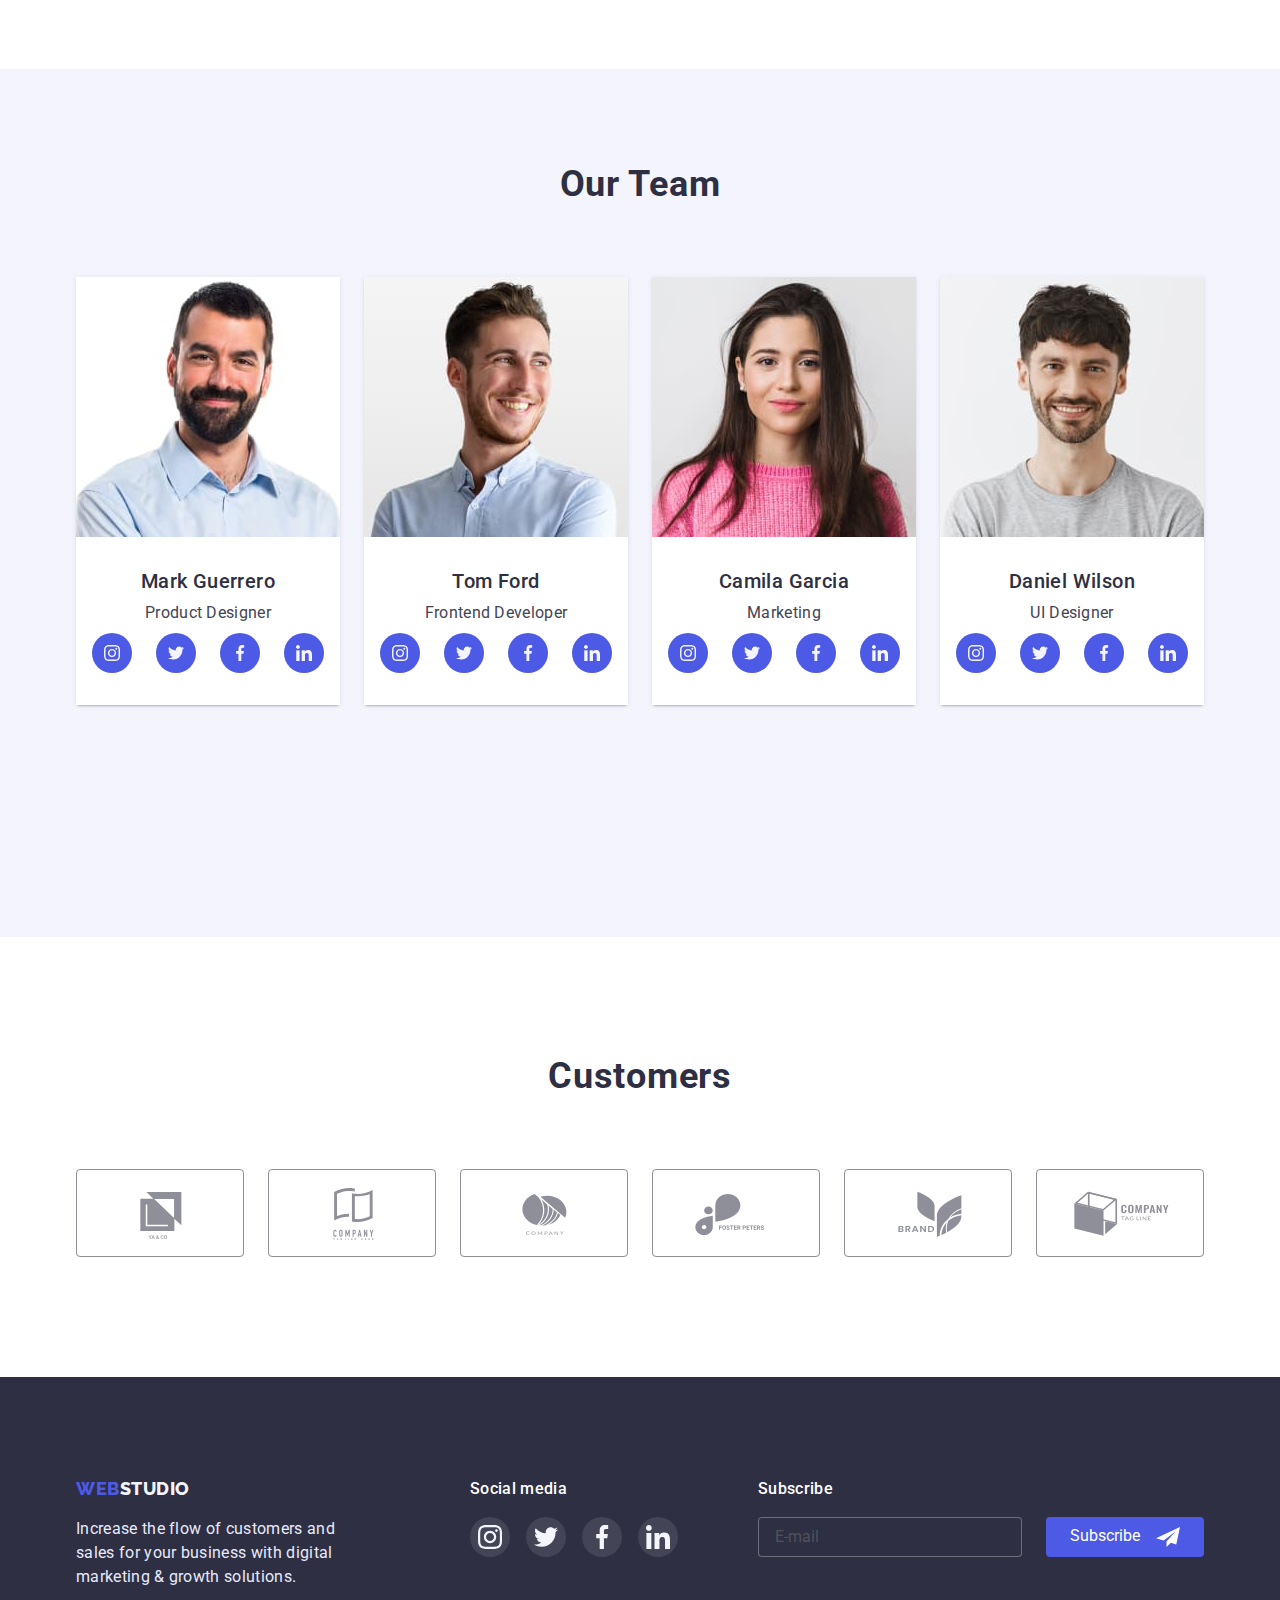
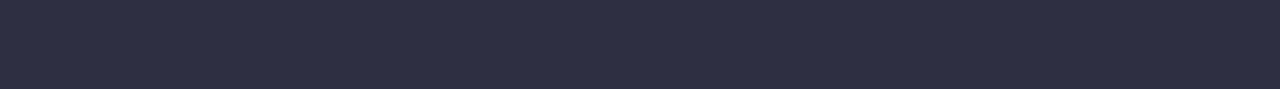
==== commit d3fc0fab: "add new changes" ====
--- a/index.html
+++ b/index.html
@@ -43,7 +43,7 @@
                 </svg>
             </button>
         </div>
-        <div class="mob-menu is-hidden" data-menu>
+        <!-- <div class="mob-menu is-hidden" data-menu>
             <div class="container">
                 <button type="button" class="mob-menu-close" data-menu-close>
                     <svg class="svg-close" width="24" height="24">
@@ -93,7 +93,7 @@
                     </li>
                 </ul>    
             </div>
-        </div>
+        </div> -->
     </header>
     <!-- MAIN -->
     <main>
--- a/css/style.css
+++ b/css/style.css
@@ -211,7 +211,6 @@
 }
 .strategy-list {
     justify-content: center;
-    text-align: center;
     gap: 24px;
 }
 .strategy-icon {
@@ -223,9 +222,9 @@
     background-color: var(--galery-button-color);
 }
 .strategy-title {
-    font-weight: 500;
-    font-size: 20px;
-    line-height: 1.2;
+    font-weight: 700;
+    font-size: 36px;
+    line-height: 1.11;
     letter-spacing: 0.02em;
     color: var(--main-title-color);
 }
@@ -242,14 +241,13 @@
 }
 /* --------------------TEAM-------------------- */
 .team {
-    /* padding-top: 120px;
-    padding-bottom: 120px; */
+    padding-top: 96px;
+    padding-bottom: 128px;
     background: #F4F4FD;
 }
 .team-container {
     max-width: 294px;
-    padding-top: 96px;
-    padding-bottom: 128px;
+
 }
 .team-title {
     font-size: 36px;
@@ -320,6 +318,7 @@
 }
 /* --------------------CUSTOMERS-------------------- */
 .customers {
+    display: flex;
     padding-top: 120px;
     padding-bottom: 120px;
 }
@@ -335,6 +334,7 @@
 }
 .customers-list {
     display: flex;
+    justify-content: center;
     flex-wrap: wrap;
     gap: 24px;
 }
--- a/css/tablet.css
+++ b/css/tablet.css
@@ -103,6 +103,15 @@
     width: 496px;
 }
 /* --------------------STRATEGY------------------------ */
+.strategy {
+}
+.strategy-container {
+    display: flex;
+    flex-wrap: wrap;
+}
+.strategy-text {
+    max-width: 356px;
+}
 /* --------------------WORKS--------------------------- */
 /* --------------------TEAM---------------------------- */
     .team-container {
@@ -114,13 +123,14 @@
         display: flex;
         flex-wrap: wrap;
     }
-    .team-item:not(:last-child) {
-        margin-bottom: 64px;
+    .team-item {
+        gap: 64px;
     }
 /* --------------------CUSTOMERS----------------------- */
 /* --------------------GALERY-------------------------- */
 /* --------------------FOOTER-------------------------- */
 .footer-container {
+    width: 565px;
     display: flex;
     flex-wrap: wrap;
 }
--- a/css/desktop.css
+++ b/css/desktop.css
@@ -41,6 +41,13 @@
     .strategy-icon {
         display: flex;
     }
+    .strategy-title {
+        font-weight: 500;
+        font-size: 20px;
+        line-height: 1.2;
+        letter-spacing: 0.02em;
+        color: var(--main-title-color);
+    }
 /* --------------------WORKS--------------------------- */
     .works {
         display: flex;
@@ -64,7 +71,7 @@
     }
 /* --------------------TEAM---------------------------- */
     .team-container {
-      max-width: 1200px;
+      max-width: 1158px;
       padding-left: 15px;
       padding-right: 15px;
     }
@@ -77,6 +84,7 @@
 /* --------------------GALERY-------------------------- */
 /* --------------------FOOTER-------------------------- */
 .footer-container {
+    width: 100%;
     flex-wrap: nowrap;
 }
 /* --------------------MODAL WONDOW-------------------- */
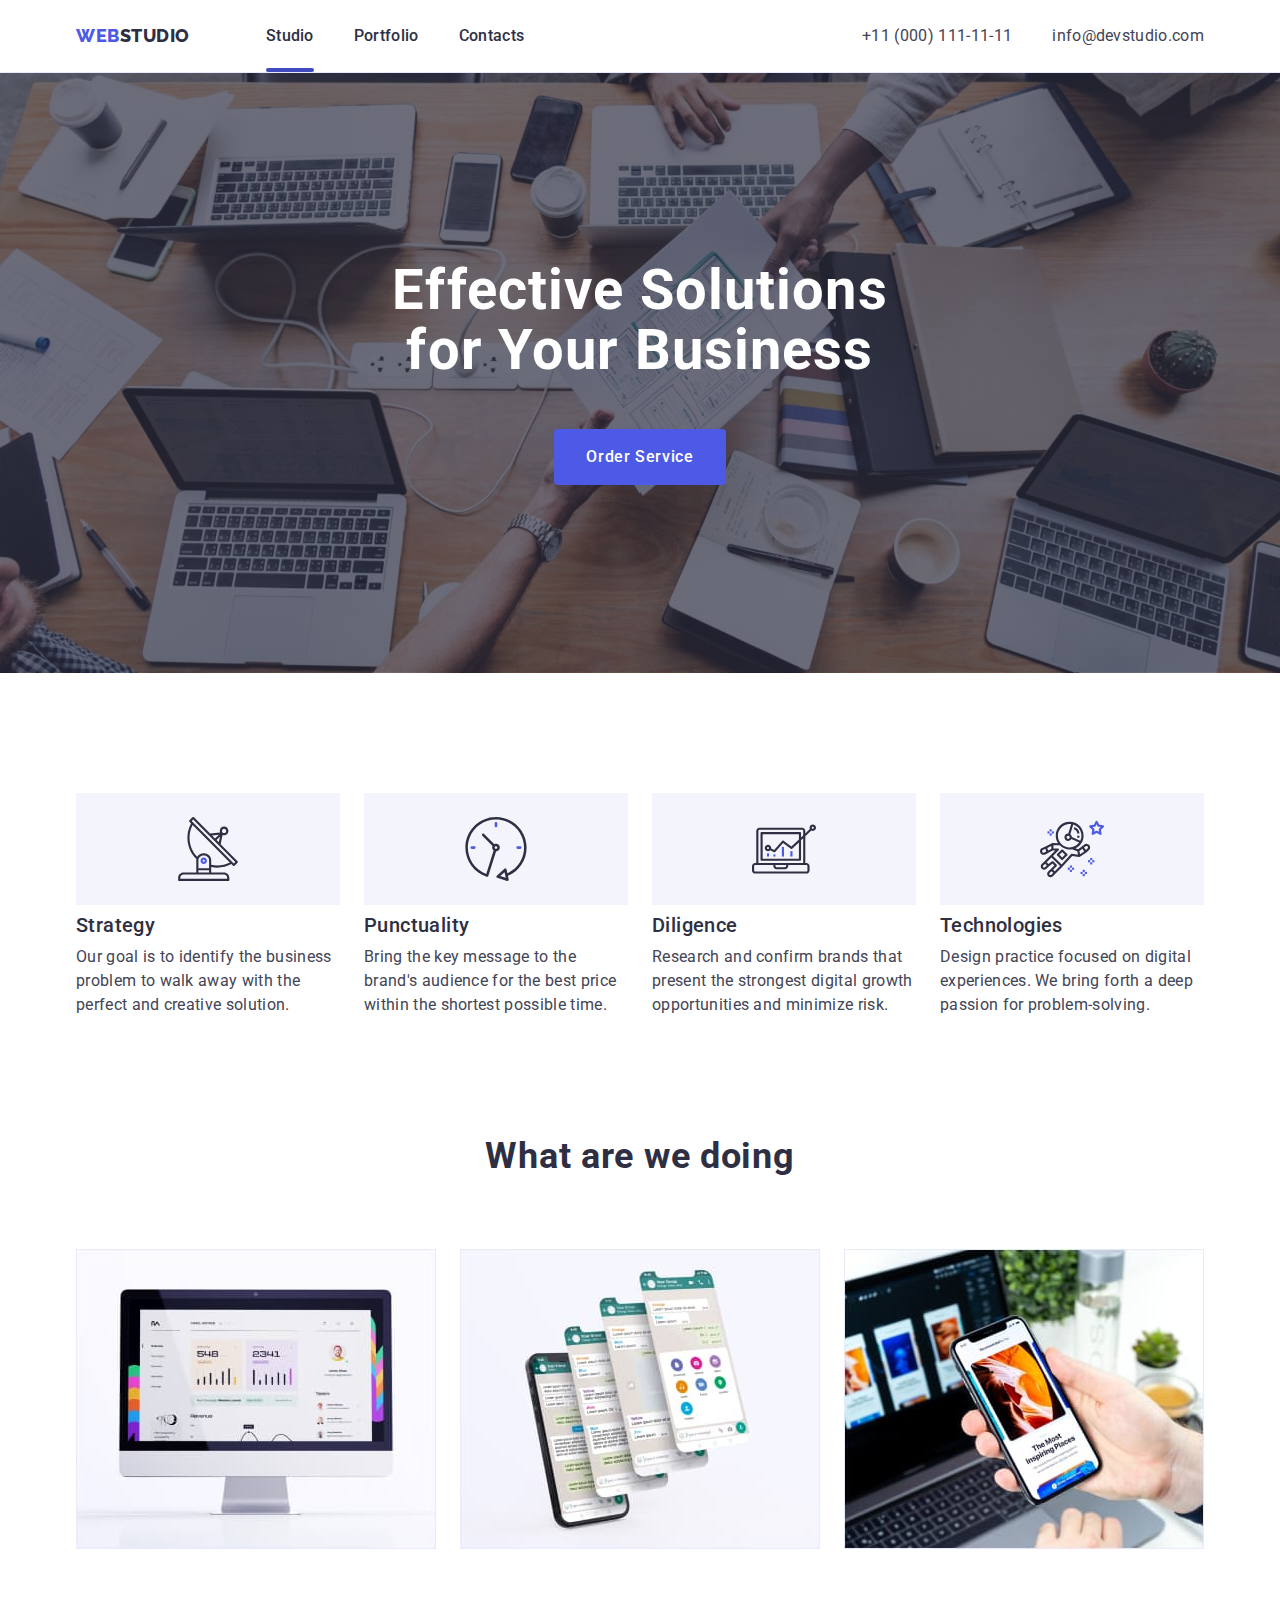
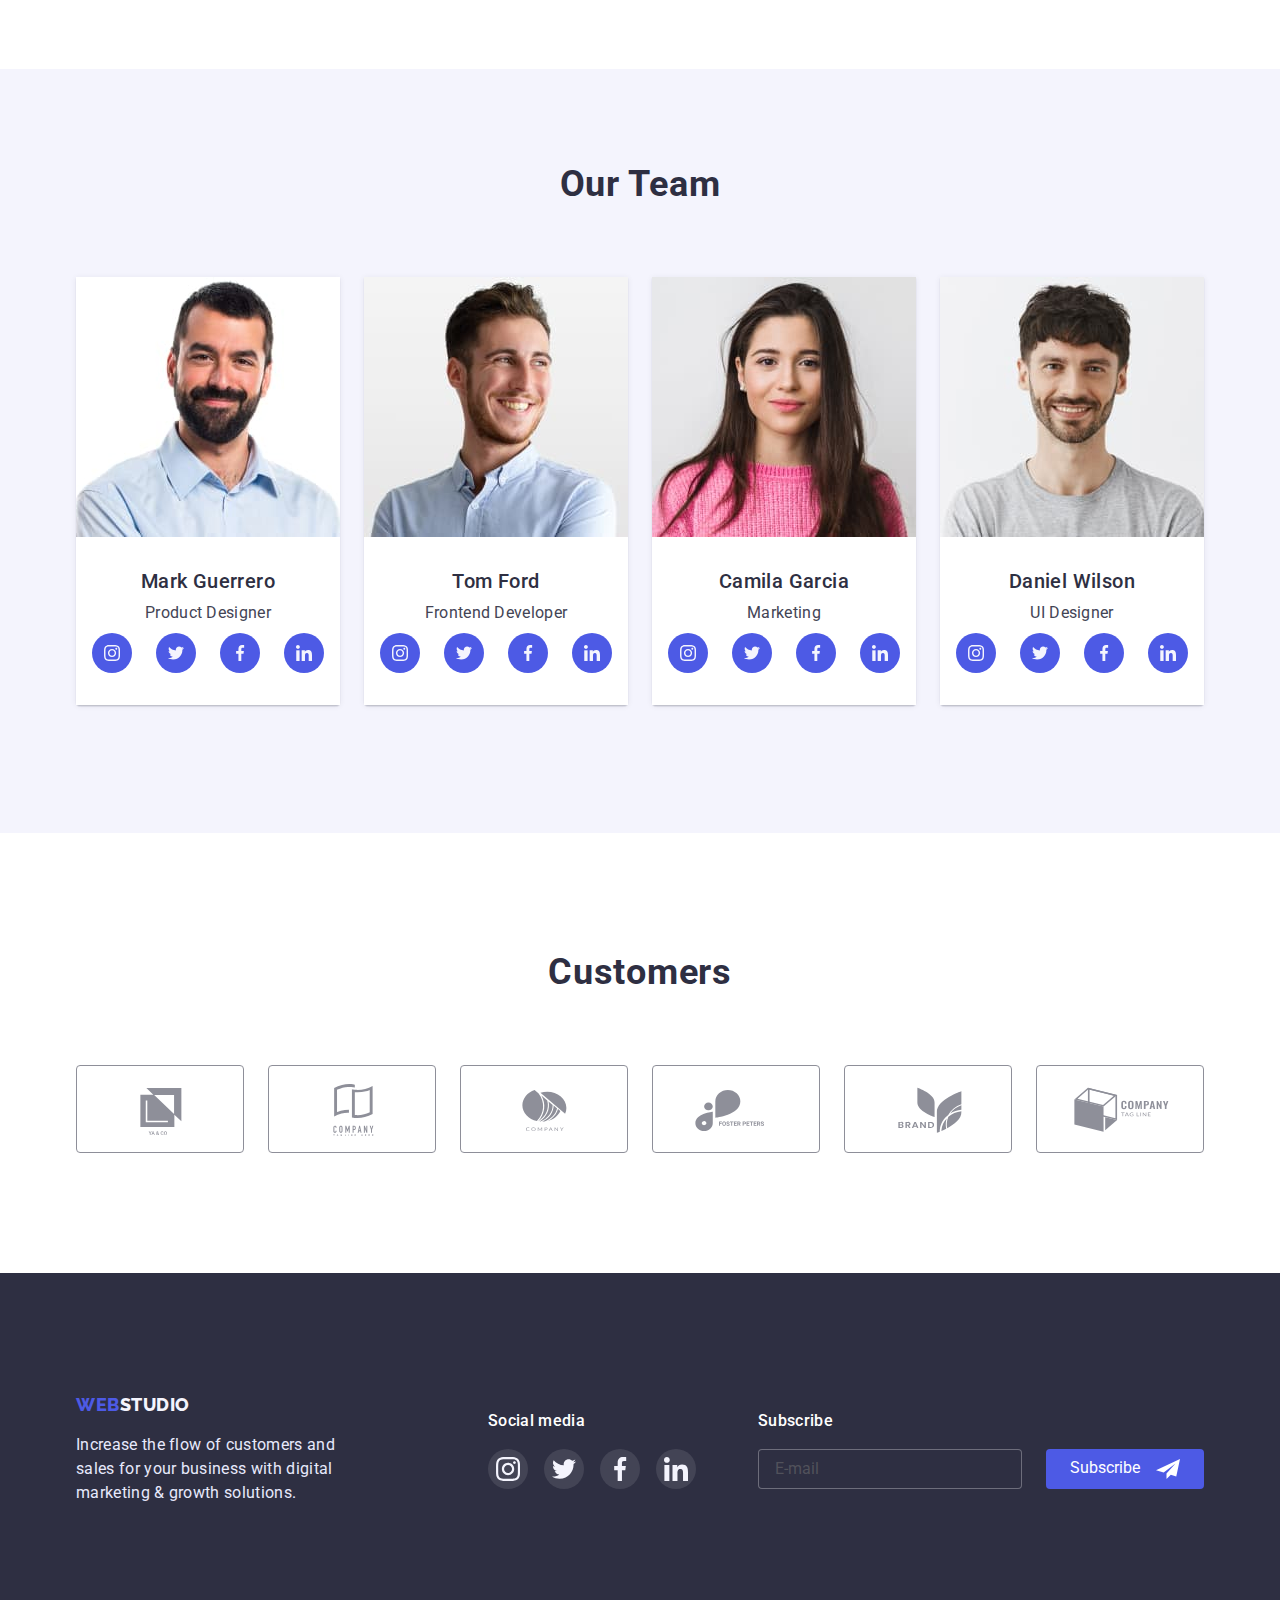
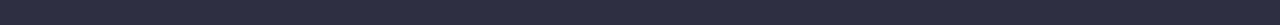
==== commit d4a567c2: "add all not footer" ====
--- a/index.html
+++ b/index.html
@@ -35,15 +35,13 @@
                 <li class="contacts-link"><a class="contacts" href="tel:+110001111111">+11 (000) 111-11-11</a></li>
                 <li class="contacts-link"><a class="contacts" href="mailto:info@devstudio.com">info@devstudio.com</a></li>
             </ul>
-        </div>
-        <div class="container">
             <button type="button" class="mob-menu-open" data-menu-open>
                 <svg class="svg-open" width="32" height="22">
                     <use href="./images/symbol-defs.svg#mob-menu-open"></use>
                 </svg>
             </button>
         </div>
-        <!-- <div class="mob-menu is-hidden" data-menu>
+        <div class="mob-menu is-hidden" data-menu>
             <div class="container">
                 <button type="button" class="mob-menu-close" data-menu-close>
                     <svg class="svg-close" width="24" height="24">
@@ -58,11 +56,11 @@
                     <li class="mob-menu-item">
                     <a class="mob-menu-link" href="#">Contacts</a></li>
                 </ul>
-                <ul class="mob-menu-contacts-list">
+                <ul class="mob-menu-contacts-list list">
                     <li class="contacts-link"><a class="contacts mob-menu-tel" href="tel:+110001111111">+11 (000) 111-11-11</a></li>
                     <li class="contacts-link"><a class="contacts mob-menu-email" href="mailto:info@devstudio.com">info@devstudio.com</a></li>
                 </ul>
-                <ul class="team-soc-list list">
+                <ul class="mob-soc-list list">
                     <li class="team-soc-item">
                         <a href="#" class="team-soc-link link">
                             <svg class="team-soc-icon" width="16" height="16">
@@ -93,7 +91,7 @@
                     </li>
                 </ul>    
             </div>
-        </div> -->
+        </div>
     </header>
     <!-- MAIN -->
     <main>
@@ -393,11 +391,11 @@
     <!-- FOOTER -->
     <footer class="footer">
         <div class="container footer-container">
-            <div class=" footer-container-logo">
+            <div class="footer-container-logo">
                 <a class="footer-logo" href="#" target="_blank"><span class="web">WEB</span><span class="footer-studio">STUDIO</span></a>
                 <p class="footer-text" >Increase the flow of customers and sales for your business with digital marketing & growth solutions.</p>
             </div>
-            <div class=" footer-soc">
+            <div class="footer-soc">
                 <p class="footer-aftertitle">Social media</p>
                 <ul class="footer-soc-list list">
                     <li class="footer-soc-item">
@@ -527,6 +525,7 @@
             </form>
         </div>
     </div>
+    <script src="./js/menu.js"></script>
     <script src="./js/modal.js"></script>
 </body>
 </html>
--- a/css/style.css
+++ b/css/style.css
@@ -43,8 +43,8 @@
     display: block;
 }
 .container {
-    widows: 100%;
-    width: 1158px;
+    width: 100%;
+    /* width: 1158px; */
     padding-left: 15px;
     padding-right: 15px;
     margin: 0 auto;
@@ -58,7 +58,7 @@
     border-bottom: 1px solid #E7E9FC;
 }
 .header-container {
-    width: 1158px;
+    width: 428px;
     display: flex;
     align-items: center;
 }
@@ -88,24 +88,32 @@
     display: none;
 }
 .mob-menu-open {
-        border: none;
-        display: flex;
-        justify-content: center;
-        align-items: center;
-        background-color: #E7E9FC;
-        margin-left: auto;
+    border: none;
+    display: flex;
+    justify-content: center;
+    align-items: center;
+    background-color: #FFFFFF;
+    margin-left: auto;
+    margin-right: 17px;
 }
 .svg-open {
     stroke: #2E2F42;
 }
 .mob-menu {
+    width: 428px;
     position: fixed;
     top: 0%;
-    width: 100%;
     height: 100%;
     background-color: #fff;
     padding: 24px;
     border: 1px solid #000000;
+}
+.mob-menu.is-hidden {
+    position: absolute;
+    white-space: nowrap;
+    clip-path: inset(100%);
+    clip: rect(0 0 0 0);
+    overflow: hidden;
 }
 .mob-menu-close {
     display: block;
@@ -114,17 +122,24 @@
     margin-bottom: 32px;
 }
 .mob-menu-list {
+    padding-bottom: 284px;
+    justify-content: center;
+    align-items: center;
+}
+.mob-menu-item {
+}
+.mob-menu-item:not(:last-child) {
+    margin-bottom: 40px;
+}
+.mob-menu-link {
     font-weight: 700;
     font-size: 36px;
     line-height: 1.11;
     letter-spacing: 0.02em;
     color: #2E2F42;
-    padding-bottom: 284px;
-    justify-content: center;
-    align-items: center;
-}
-.mob-menu-list:not(:last-child) {
-    margin-bottom: 40px;
+}
+.mob-menu-link {
+    text-decoration: none;
 }
 .mob-menu-tel {
     font-weight: 700;
@@ -134,6 +149,9 @@
     width: 353px;
     margin-bottom: 40px;
 }
+.mob-menu-tel {
+    text-decoration: none;
+}
 .mob-menu-email {
     font-weight: 500;
     font-size: 20px;
@@ -142,6 +160,14 @@
     color: #434455;
     margin-bottom: 48px;
 }
+.mob-menu-email {
+    text-decoration: none;
+}
+.mob-soc-list {
+    display: flex;
+    gap: 24px;
+}
+
 /* --------------------HERO-------------------- */
 .hero {
     max-width: 1440px;
@@ -208,10 +234,13 @@
 .strategy {
 }
 .strategy-container {
+    position: relative;
 }
 .strategy-list {
-    justify-content: center;
-    gap: 24px;
+    display: flex;
+    flex-wrap: wrap;
+    justify-content: center;
+    gap: 72px 24px;
 }
 .strategy-icon {
     display: none;
@@ -222,6 +251,9 @@
     background-color: var(--galery-button-color);
 }
 .strategy-title {
+    display: flex;
+    justify-content: center;
+    align-items: center;
     font-weight: 700;
     font-size: 36px;
     line-height: 1.11;
@@ -247,7 +279,6 @@
 }
 .team-container {
     max-width: 294px;
-
 }
 .team-title {
     font-size: 36px;
@@ -259,8 +290,9 @@
     margin-bottom: 72px;
 }
 .team-list {
-    display: block;
-    gap: 24px;
+    display: flex;
+    flex-wrap: wrap;
+    gap: 64px;
 }
 .team-item {
     border-radius: 0px 0px 4px 4px;
@@ -412,7 +444,7 @@
     width: 360px;
 }
 .galery-item:hover .galery-cover-text{
-transform: translateY(0);
+    transform: translateY(0);
 }
 .galery-cover-wrap {
     position: relative;
@@ -462,22 +494,20 @@
 }
 /* --------------------FOOTER-------------------- */
 .footer {
-    padding-top: 100px;
-    padding-bottom: 100px;
+    padding-top: 120px;
+    padding-bottom: 120px;
     background-color: #2E2F42;
-    gap: 120px;
 }
 .footer-container {
-    display: block;
+    display: flex;
+    flex-wrap: wrap;
+    gap: 62px;
 }
 .footer-container-logo {
     display: block;
-    width: 584px;
-    margin-right: 100px;
     padding-left: 0;
 }
 .footer-soc {
-    margin-right: 80px;
     display: block;
     justify-content: start;
 }
@@ -502,8 +532,6 @@
     color: #E7E9FC;
     width: 264px;
 }
-.footer-subscribe {
-}
 .footer-aftertitle {
     font-weight: 500;
     font-size: 16px;
@@ -557,7 +585,7 @@
     border-radius: 4px;
     background: #2E2F42;
     margin-right: 24px;
-    width: 264px;
+    width: 398px;
     height: 40px;
     padding-left: 16px;
     color: rgba(255, 255, 255, 0.6);
@@ -586,6 +614,20 @@
 .button-subscribe:hover,
 .button-subscribe:focus {
     background: #404BBF;
+}
+.footer-subscribe {
+    display: flex;
+    flex-wrap: wrap;
+}
+.subscribe-aftertitle {
+}
+.footer-form {
+}
+.input-subscribe {
+}
+.button-subscribe {
+}
+.button {
 }
 /* --------------------MODAL WONDOW-------------------- */
 .backdrop {
@@ -619,6 +661,12 @@
     padding-left: 24px;
     padding-bottom: 24px;
 }
+.modal {
+    height: 600px; 
+    max-height: 90vh; 
+    overflow-y: scroll;
+    width: calc(100% - 2 * 15px);
+}
 .modal-button {
     position: absolute;
     width: 24px;
--- a/css/tablet.css
+++ b/css/tablet.css
@@ -3,6 +3,9 @@
         max-width: 768px;
     }
 /* --------------------HEADER-------------------------- */
+.header-container {
+    width: 768px;
+}
 .header-list {
     display: flex;
     gap: 40px;
@@ -109,33 +112,40 @@
     display: flex;
     flex-wrap: wrap;
 }
+.strategy-title {
+    justify-content: start;
+}
 .strategy-text {
     max-width: 356px;
 }
 /* --------------------WORKS--------------------------- */
 /* --------------------TEAM---------------------------- */
     .team-container {
-  
         max-width: 582px;
-        padding-bottom: 104px;
     }
     .team-list {
         display: flex;
         flex-wrap: wrap;
+        gap: 64px 24px;
     }
     .team-item {
-        gap: 64px;
     }
 /* --------------------CUSTOMERS----------------------- */
 /* --------------------GALERY-------------------------- */
 /* --------------------FOOTER-------------------------- */
 .footer-container {
-    width: 565px;
     display: flex;
     flex-wrap: wrap;
+    justify-content: center;
+    align-items: center;
+}
+.input-subscribe {
+    width: 264px;
 }
 /* --------------------MODAL WONDOW-------------------- */
-
+.modal {
+    width: 408px;
+}
 
 
 
--- a/css/desktop.css
+++ b/css/desktop.css
@@ -5,6 +5,11 @@
         padding-right: 15px;
     }
 /* --------------------HEADER-------------------------- */
+.header-container {
+    width: 1158px;
+    display: flex;
+    align-items: center;
+}
     .header-contacts {
        display: flex;
     }
@@ -37,6 +42,7 @@
     }
     .strategy-list {
         display: flex;
+        flex-wrap: nowrap;
     }
     .strategy-icon {
         display: flex;
@@ -87,6 +93,13 @@
     width: 100%;
     flex-wrap: nowrap;
 }
+.footer-container-logo {
+    display: block;
+    width: 584px;
+    padding-left: 0;
+}
+.footer-soc {
+}
 /* --------------------MODAL WONDOW-------------------- */
 
 
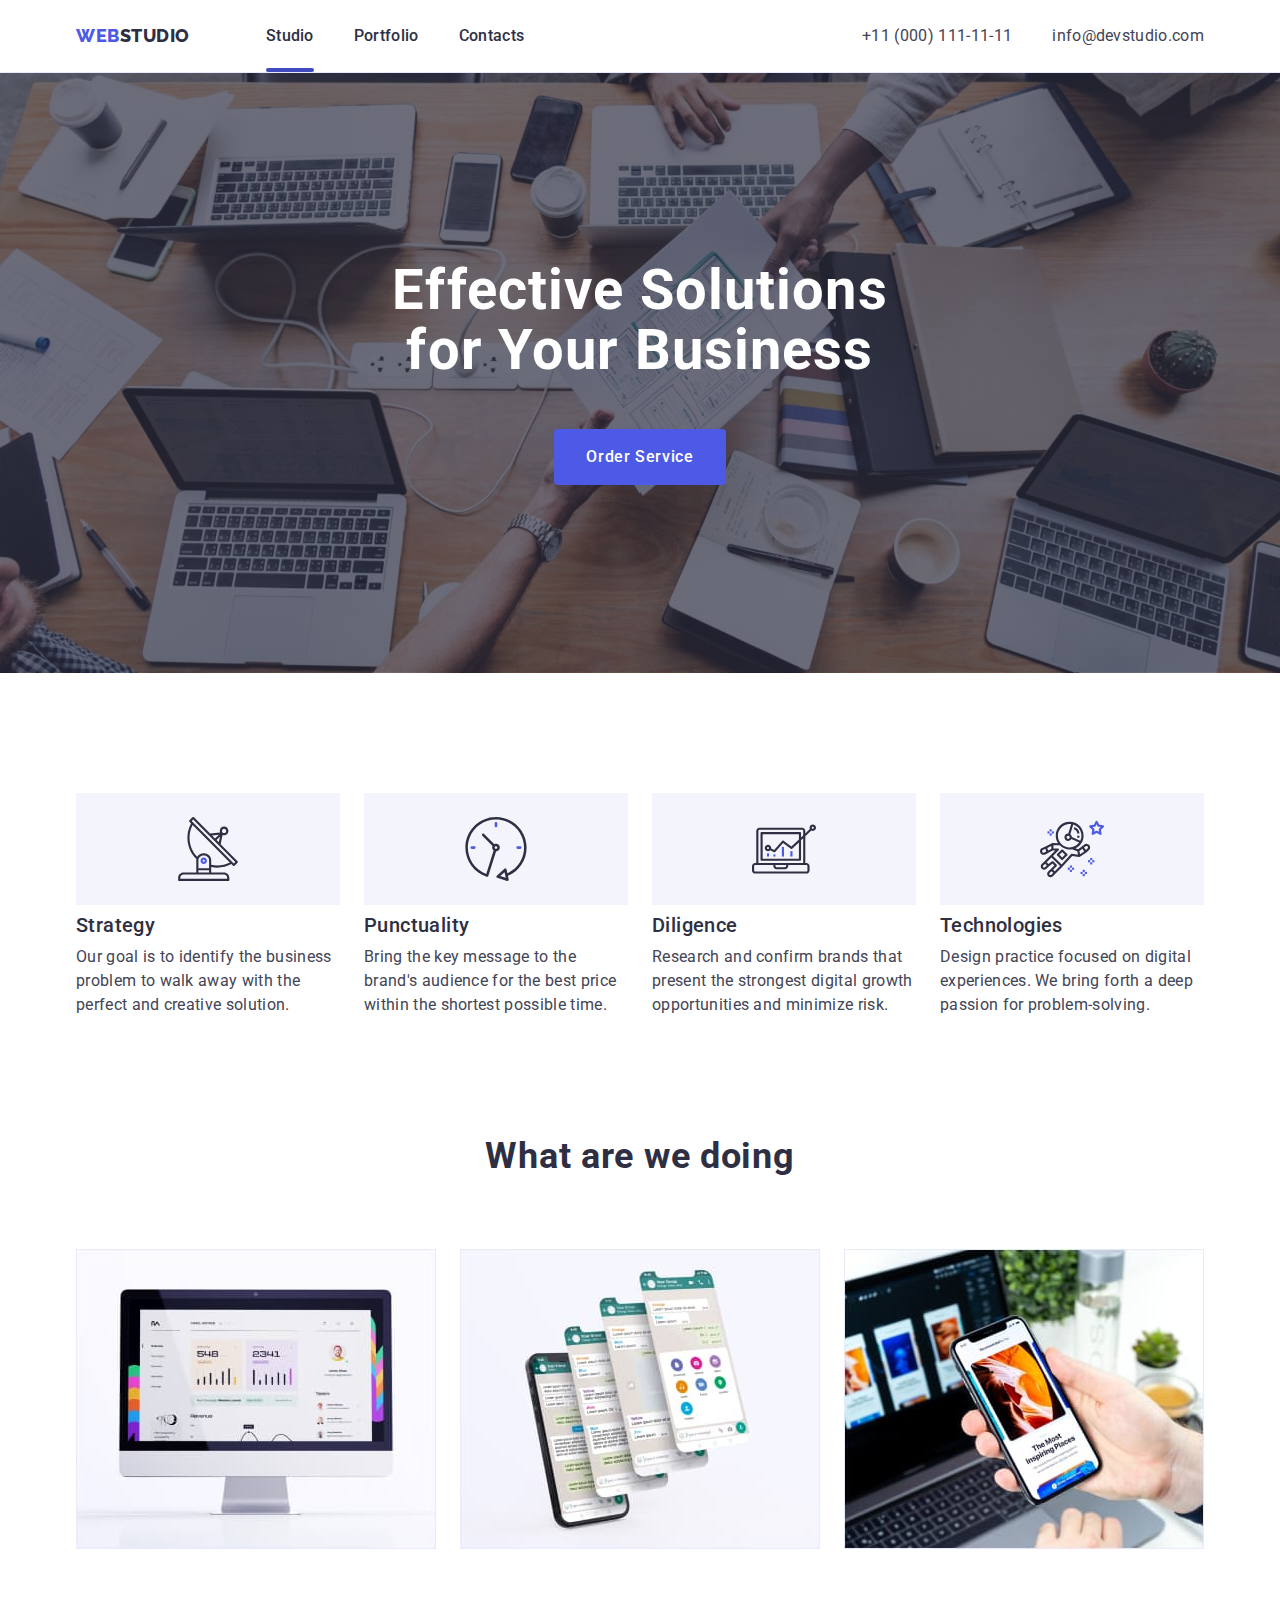
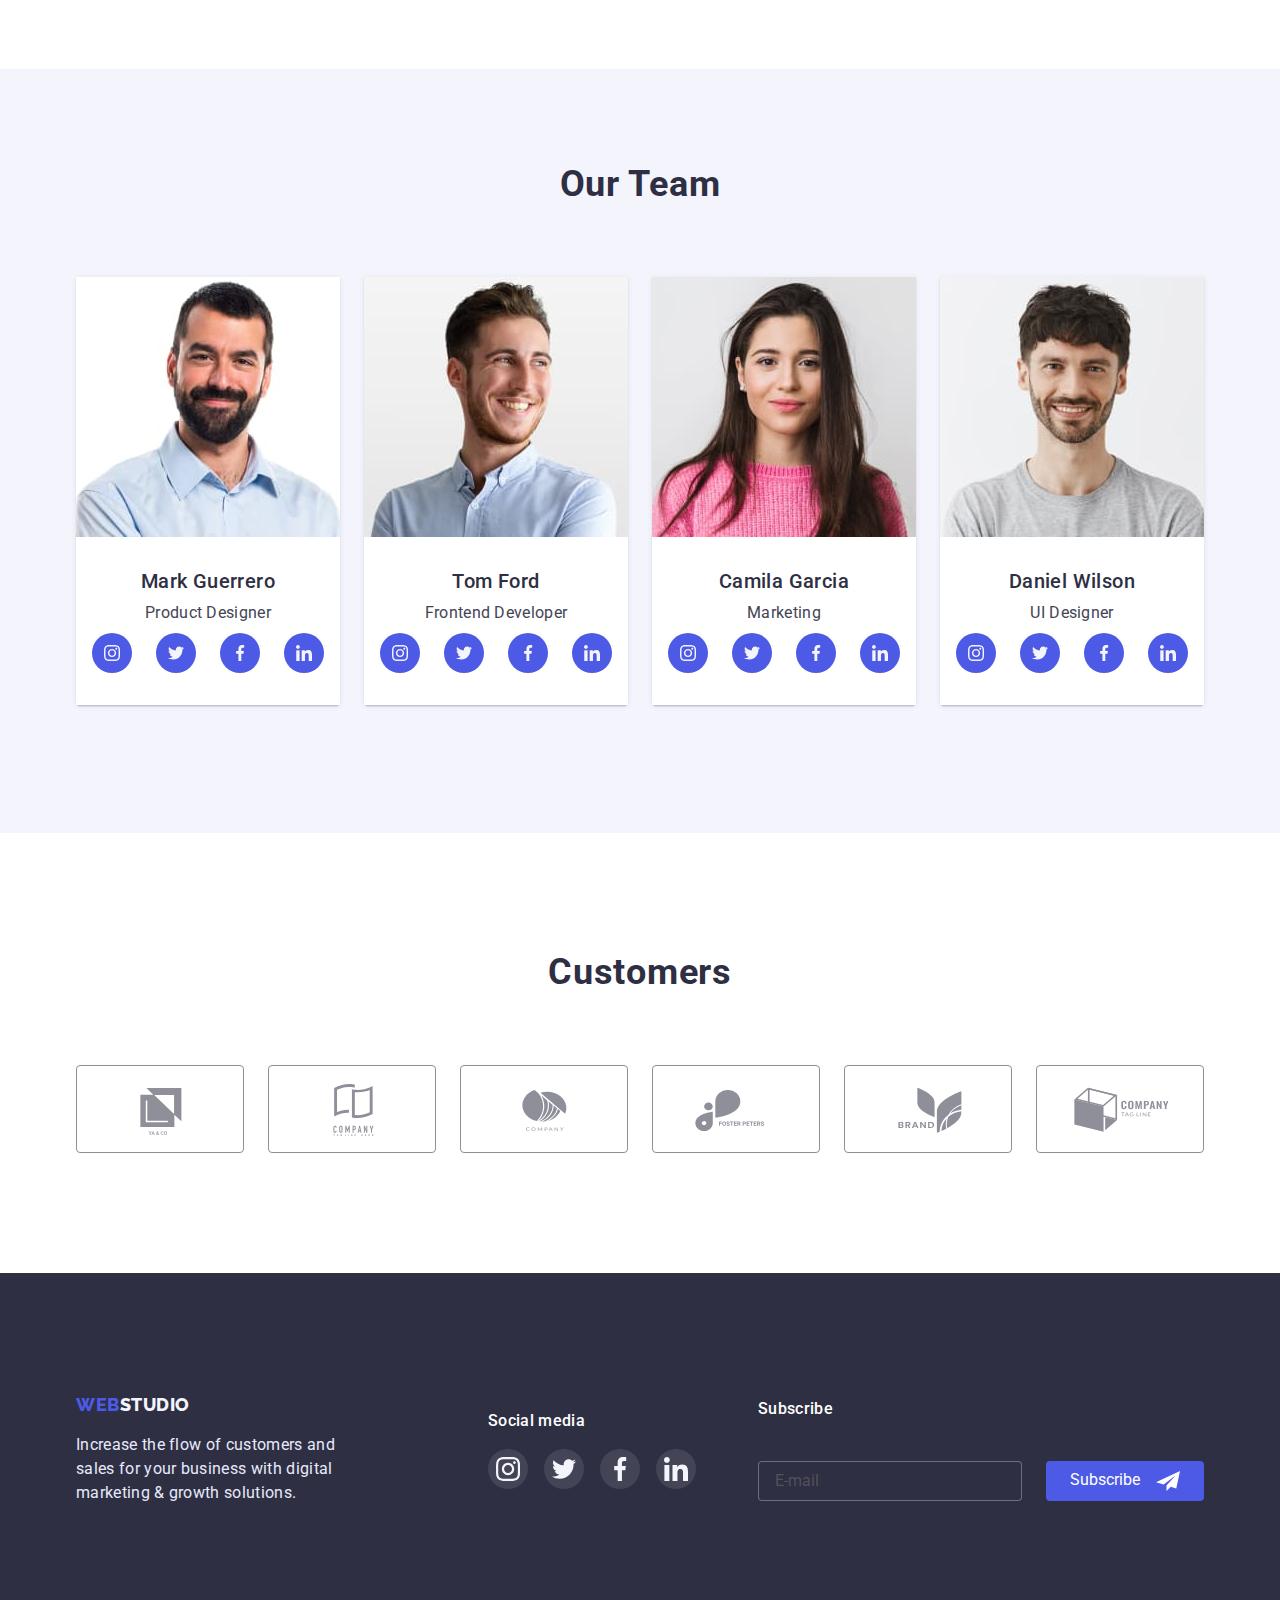
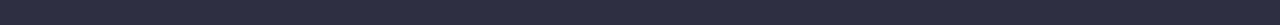
==== commit a43164b0: "add all changes" ====
--- a/index.html
+++ b/index.html
@@ -42,9 +42,9 @@
             </button>
         </div>
         <div class="mob-menu is-hidden" data-menu>
-            <div class="container">
+            <div>
                 <button type="button" class="mob-menu-close" data-menu-close>
-                    <svg class="svg-close" width="24" height="24">
+                    <svg class="svg-close" width="8" height="8">
                         <use href="./images/symbol-defs.svg#mob-menu-close"></use>
                     </svg>
                 </button>
@@ -56,6 +56,8 @@
                     <li class="mob-menu-item">
                     <a class="mob-menu-link" href="#">Contacts</a></li>
                 </ul>
+            </div>
+            <div>
                 <ul class="mob-menu-contacts-list list">
                     <li class="contacts-link"><a class="contacts mob-menu-tel" href="tel:+110001111111">+11 (000) 111-11-11</a></li>
                     <li class="contacts-link"><a class="contacts mob-menu-email" href="mailto:info@devstudio.com">info@devstudio.com</a></li>
--- a/css/style.css
+++ b/css/style.css
@@ -44,7 +44,6 @@
 }
 .container {
     width: 100%;
-    /* width: 1158px; */
     padding-left: 15px;
     padding-right: 15px;
     margin: 0 auto;
@@ -54,11 +53,11 @@
     padding-bottom: 120px;
 }
 /* --------------------HEADER-------------------- */
-  .header {
+.header {
     border-bottom: 1px solid #E7E9FC;
 }
 .header-container {
-    width: 428px;
+    min-width: 320px;
     display: flex;
     align-items: center;
 }
@@ -100,13 +99,21 @@
     stroke: #2E2F42;
 }
 .mob-menu {
-    width: 428px;
     position: fixed;
-    top: 0%;
+    width: 100%;
     height: 100%;
-    background-color: #fff;
+    top: 0;
+    left: 0;
+    z-index: 1;
     padding: 24px;
     border: 1px solid #000000;
+    background: #FFFFFF;
+}
+.mob-menu {
+    height: 100%;
+    display: flex;
+    flex-direction: column;
+    justify-content: space-between;
 }
 .mob-menu.is-hidden {
     position: absolute;
@@ -116,10 +123,19 @@
     overflow: hidden;
 }
 .mob-menu-close {
-    display: block;
+    display: flex;
+    width: 24px;
+    height: 24px;
+    justify-content: center;
+    align-items: center;
     border-radius: 50%;
     margin-left: auto;
     margin-bottom: 32px;
+    border: 1px solid rgba(0, 0, 0, 0.1);
+    background: #FFFFFF;
+}
+.svg-close {
+    stroke: #000000;
 }
 .mob-menu-list {
     padding-bottom: 284px;
@@ -200,6 +216,10 @@
 .hero-container {
     text-align: center;
 }
+.hero > .container {
+    padding-left: 0;
+    padding-right: 0;
+}
 .hero-title {
     font-weight: 700;
     font-size: 36px;
@@ -499,9 +519,11 @@
     background-color: #2E2F42;
 }
 .footer-container {
+    min-width: 320px;
     display: flex;
     flex-wrap: wrap;
     gap: 62px;
+    justify-content: center;
 }
 .footer-container-logo {
     display: block;
@@ -521,6 +543,7 @@
     color: #2E2F42;
     text-decoration: none;
     margin-bottom: 16px;
+    text-align: center;
 }
 .footer-studio {
     color: #F4F4FD;
@@ -539,6 +562,7 @@
     letter-spacing: 0.02em;
     margin-bottom: 16px;
     color: #FFFFFF;
+    text-align: center;
 }
 .footer-soc-list {
     display: flex;
@@ -567,16 +591,20 @@
 .footer-soc-icon {
     fill: #F4F4FD;
 }
+.footer-subscribe {
+    display: block;
+    text-align: -webkit-center;
+}
 .subscribe-aftertitle {
     font-weight: 500;
     font-size: 16px;
     line-height: 1.5;
     letter-spacing: 0.02em;
-    margin-bottom: 16px;
     color: #FFFFFF;
+    text-align: center;
+    margin-bottom: 24px;
 }
 .footer-form{
-    display: flex;
 }
 .label-subscribe {
 }
@@ -584,8 +612,7 @@
     border: 1px solid rgba(255, 255, 255, 0.3);
     border-radius: 4px;
     background: #2E2F42;
-    margin-right: 24px;
-    width: 398px;
+    width: 320px;
     height: 40px;
     padding-left: 16px;
     color: rgba(255, 255, 255, 0.6);
@@ -600,6 +627,7 @@
     padding: 8px 24px;
     gap: 16px;
     border: none;
+    margin-top: 16px;
 }
 .button-subscribe::after {
     display: block;
@@ -614,20 +642,6 @@
 .button-subscribe:hover,
 .button-subscribe:focus {
     background: #404BBF;
-}
-.footer-subscribe {
-    display: flex;
-    flex-wrap: wrap;
-}
-.subscribe-aftertitle {
-}
-.footer-form {
-}
-.input-subscribe {
-}
-.button-subscribe {
-}
-.button {
 }
 /* --------------------MODAL WONDOW-------------------- */
 .backdrop {
@@ -649,7 +663,6 @@
 .modal {
     position: absolute;
     width: 408px;
-    min-height: 576px;
     top: 50%;
     left: 50%;
     background: #FCFCFC;
@@ -818,3 +831,5 @@
 .modal-submit-button:focus {
     background: #404BBF;
 }
+
+
--- a/css/tablet.css
+++ b/css/tablet.css
@@ -139,8 +139,28 @@
     justify-content: center;
     align-items: center;
 }
+.footer-logo {
+    text-align: start;
+}
+.footer-aftertitle {
+    text-align: start;
+}
+.footer-subscribe {
+    display: block;
+    width: 565px;
+}
+.subscribe-aftertitle {
+    text-align: start;
+}
 .input-subscribe {
     width: 264px;
+    margin-right: 24px;
+}
+.footer-form{
+    display: flex;
+}
+.button-subscribe {
+    margin-top: 0;
 }
 /* --------------------MODAL WONDOW-------------------- */
 .modal {
--- a/css/desktop.css
+++ b/css/desktop.css
@@ -98,6 +98,12 @@
     width: 584px;
     padding-left: 0;
 }
+.footer-subscribe {
+    display: flex;
+    flex-wrap: wrap;
+    gap: 16px;
+    margin-left: 0;
+}
 .footer-soc {
 }
 /* --------------------MODAL WONDOW-------------------- */
